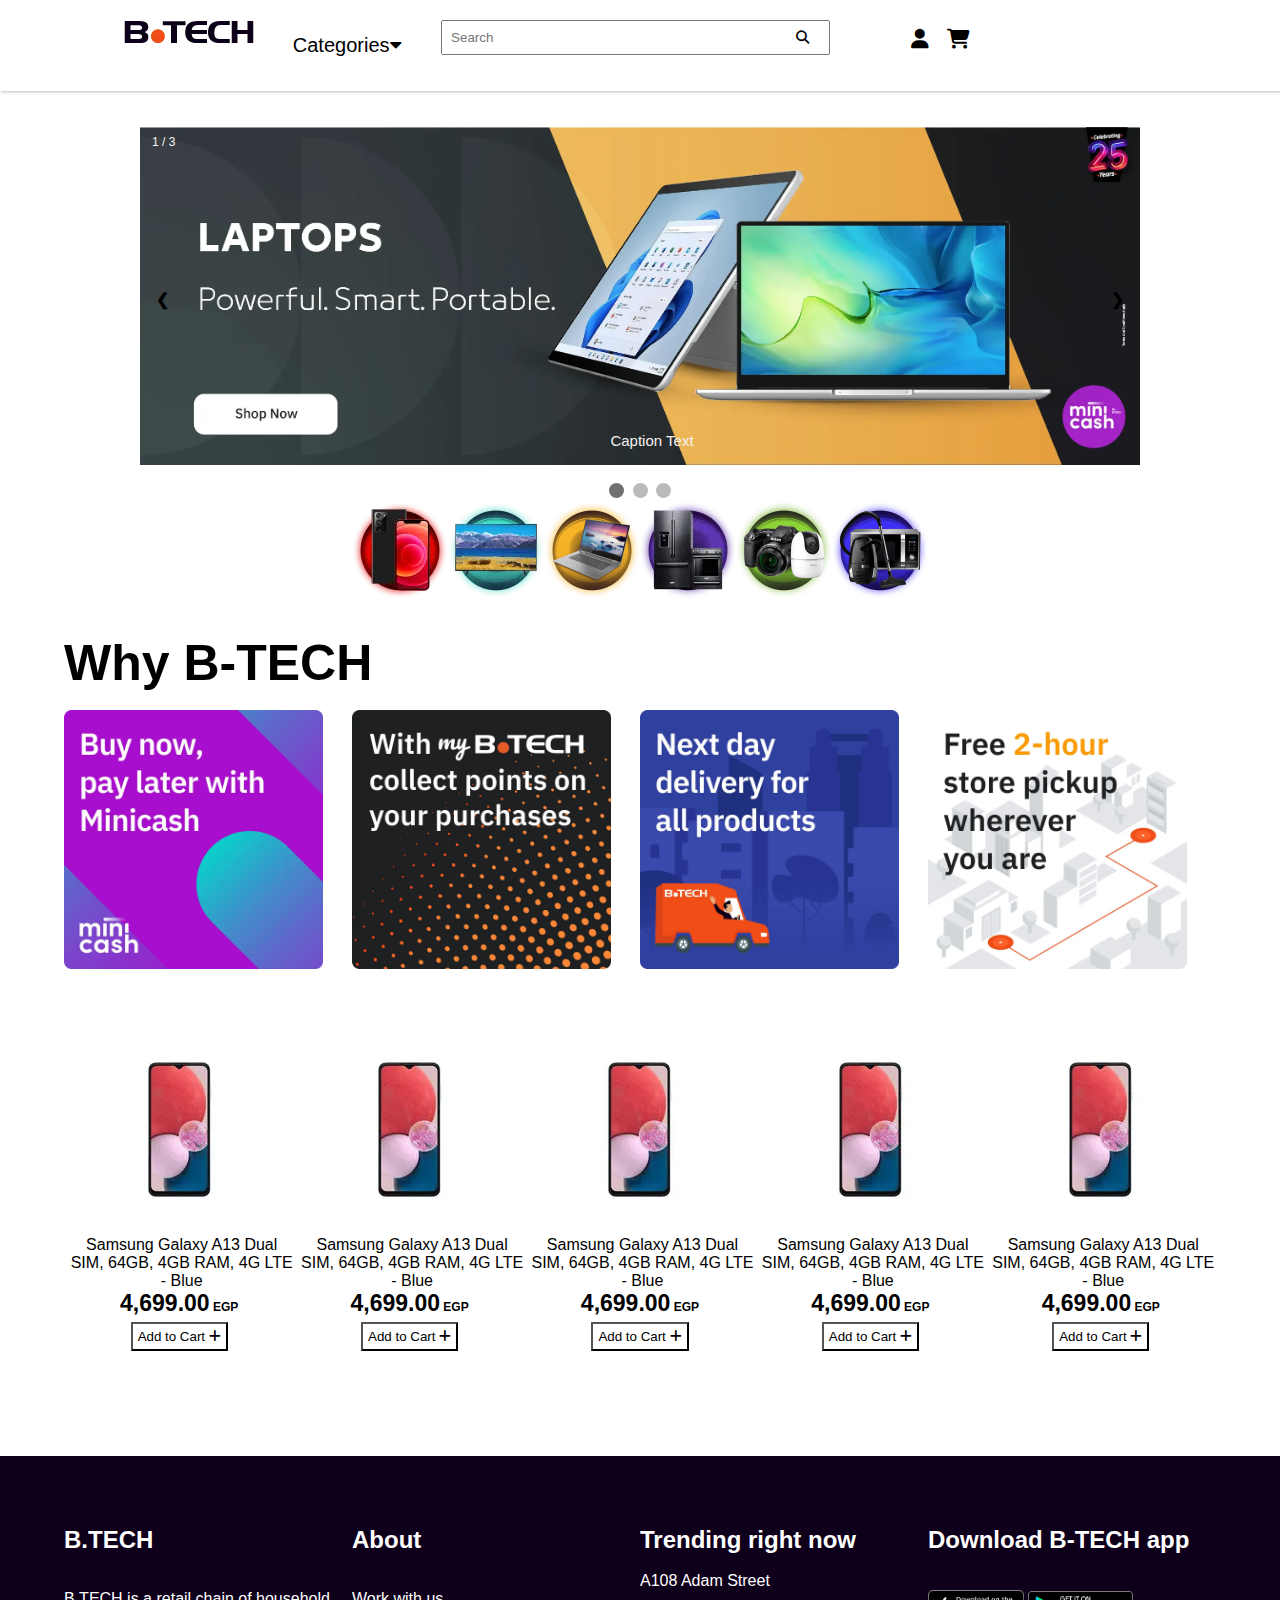
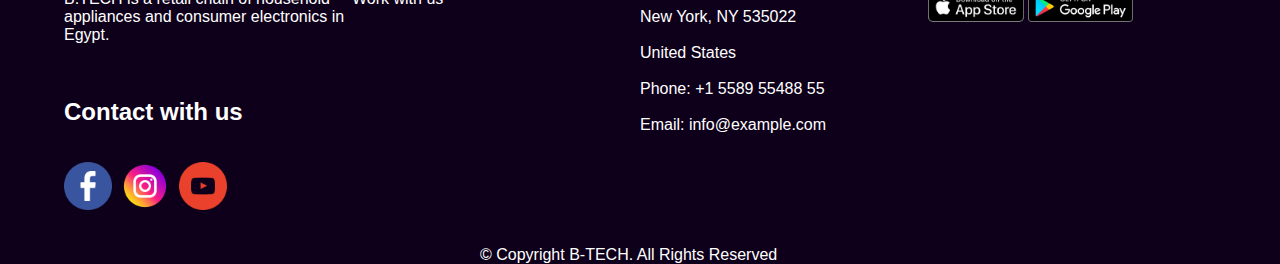
==== project/index.html @ cee65985 "newhome" ====
<!DOCTYPE html>
<html lang="en">

<head>
    <meta charset="UTF-8">
    <meta http-equiv="X-UA-Compatible" content="IE=edge">
    <meta name="viewport" content="width=device-width, initial-scale=1.0">
    <title>Document</title>
    <!-- font awesome -->
    <link href="fontawesome-free-6.2.1-web/css/fontawesome.css" rel="stylesheet">
    <link href="fontawesome-free-6.2.1-web/css/brands.css" rel="stylesheet">
    <link href="fontawesome-free-6.2.1-web/css/solid.css" rel="stylesheet">
    <link rel="stylesheet" href="style.css">
    <link rel="stylesheet" href="https://cdnjs.cloudflare.com/ajax/libs/font-awesome/4.7.0/css/font-awesome.min.css">
<link rel="stylesheet" href="navstyle.css">
</head>

<body>
    <nav>
        <div class="container">
            <div class="navbar">
                <div class="logo-container">
                    <a href="index.html"><img id="logo" src="resources/new3.webp" alt="b tech logo"></a>
                </div>
                <div class="links-container">
                    <div class="dropdown">
                        <button class="dropbtn">Categories<i class="fa fa-caret-down"></i>
                        </button>
                        <div class="dropdown-content">
                            <a href="#">Link 1</a>
                            <a href="#">Link 2</a>
                            <a href="#">Link 3</a>
                        </div>
                    </div>
                    <form class="search" action="#"><input id="search" placeholder="Search" type="text"><button
                            type="submit"><i class="fa-solid fa-magnifying-glass"></i></button></form>

                    <div class="icons">
                        <a href="#"><i class="fa-regular fa-user"></i></a>
                        <a href="cart.html"><i class="fa-solid fa-cart-shopping"></i></a>
                    </div>
                </div>
            </div>
        </div>
    </nav>

    <br>
    <br>
    <!-- slideshow -->
    <div class="slideshow-container">

        <div class="mySlides fade">
            <div class="numbertext">1 / 3</div>
            <a href="#"><img src="resources/laptop.webp" style="width:100%"></a>
            <div class="text">Caption Text</div>
        </div>

        <div class="mySlides fade">
            <div class="numbertext">2 / 3</div>
            <a href="#"><img src="resources/smart watch.webp" style="width:100%"></a>
            <div class="text">Caption Two</div>
        </div>

        <div class="mySlides fade">
            <div class="numbertext">3 / 3</div>
            <a href="#"><img src="resources/airwebp.webp" style="width:100%"></a>
            <div class="text">Caption Three</div>
        </div>

        <a class="prev" onclick="plusSlides(-1)">❮</a>
        <a class="next" onclick="plusSlides(1)">❯</a>

    </div>
    <br>

    <div style="text-align:center">
        <span class="dot" onclick="currentSlide(1)"></span>
        <span class="dot" onclick="currentSlide(2)"></span>
        <span class="dot" onclick="currentSlide(3)"></span>
    </div>

   
  <div class="container">
    <div class="col-12" id="multi-img">
        <div class="col-1">
            <img src="resources/mobiles_tablet.webp" alt="mobile and tablet image" style="width:100%">
        </div>
        <div class="col-1">
            <img src="resources/tv_ent.webp" alt="tv image" style="width: 100%;">
        </div>
        <div class="col-1">
            <img src="resources/lapt_pcs.png" alt="laptop image" style="width: 100%;">
        </div>
        <div class="col-1">
            <img src="resources/lha.webp" alt="image not found"  style="width: 100%;">
        </div>
        <div class="col-1">
            <img src="resources/electronics.png" alt="image not found" style="width: 100%;">
        </div>
        <div class="col-1">
            <img src="resources/sha.png" alt="image not found" style="width: 100%;">
        </div>
    </div>
  </div>
<br>
<br>

  <!-- why betch -->
  <div class="container">
    <label style="font-size: 50px;margin-bottom: 5px;" ><b>Why B-TECH</b></label>
    <br><br>

        <div class="col-12" id="why-id">
        <div class="col-3">
            <a href="https://btech.com/en/minicash-info"><img src="resources/Imglink1webp.webp" alt="image not found" style="width: 90%; "></a>
        </div>
        <div class="col-3">
            <a href="https://btech.com/en/loyalty-info"><img src="resources/imglink2webp.webp" alt="image not found" style="width: 90%;"></a>
        </div>
        <div class="col-3">
            <a href="https://btech.com/en/daily-deals.html"> <img src="resources/imglink3webp.webp" alt="laptop image" style="width: 90%;"></a>
        </div>
        <div class="col-3">
            <a href="https://btech.com/en/daily-deals.html"><img src="resources/imglink.webp" alt="image not found"  style="width: 90%;"></a>
        </div>
        
    </div>
  </div>

<br><br><br>
<div class="container">
<div class="content">
    <div class="card">
        <img src="resources/phone1.webp">
        <p ID="product-name">Samsung Galaxy A13 Dual SIM, 64GB, 4GB RAM, 4G LTE - Blue</p>
        <p id="price">4,699.00<span class="egp"> EGP</span></p>
        <button>Add to Cart <i class="fa-solid fa-plus"></i></button>
    </div>
    <div class="card">
        <img src="resources/phone1.webp">
        <p ID="product-name">Samsung Galaxy A13 Dual SIM, 64GB, 4GB RAM, 4G LTE - Blue</p>
        <p id="price">4,699.00<span class="egp"> EGP</span></p>
        <button>Add to Cart <i class="fa-solid fa-plus"></i></button>
    </div>
    <div class="card">
        <img src="resources/phone1.webp">
        <p ID="product-name">Samsung Galaxy A13 Dual SIM, 64GB, 4GB RAM, 4G LTE - Blue</p>
        <p id="price">4,699.00<span class="egp"> EGP</span></p>
        <button>Add to Cart <i class="fa-solid fa-plus"></i></button>
    </div>
    <div class="card">
        <img src="resources/phone1.webp">
        <p ID="product-name">Samsung Galaxy A13 Dual SIM, 64GB, 4GB RAM, 4G LTE - Blue</p>
        <p id="price">4,699.00<span class="egp"> EGP</span></p>
        <button>Add to Cart <i class="fa-solid fa-plus"></i></button>
    </div>
    <div class="card">
        <img src="resources/phone1.webp">
        <p ID="product-name">Samsung Galaxy A13 Dual SIM, 64GB, 4GB RAM, 4G LTE - Blue</p>
        <p id="price">4,699.00<span class="egp"> EGP</span></p>
        <button>Add to Cart <i class="fa-solid fa-plus"></i></button>
    </div>
</div>
</div>
    <!-- footer -->
    <div class="footer">
        <div class="container">
            <div class="footer-section">
                <div class="footer-card">
                    <h2>B.TECH </h2>
                    <br>
                    <br>
                    <p>B.TECH is a retail chain of household appliances and consumer electronics in Egypt.</p>
                    <br><br><br>
                    <div class="footer-socials">
                        <h2>Contact with us</h2>
                        <br><br>
                        <a href="https://www.facebook.com/btech.eg/" target="_blank"><img
                                src="resources/facebook.png"></a>
                        <a href="https://www.instagram.com/mybtech/" target="_blank"><img
                                src="resources/instagram.png"></a>
                        <a href="https://www.youtube.com/channel/UCb38BG_mMf7BUumTVc10gAw/videos" target="_blank"><img
                                src="resources/youtube.png"></a>

                    </div>
                </div>
                <div class="footer-card">
                    <h2>About</h2>
                    <br>
                    <br>
                    <p>
                        <a style="color: white;" href="#">Work with us</a>
                    </p>
                </div>

                <div class="footer-card">
                    <h2>Trending right now</h2>
                    <br>
                    <!-- catigories -->
                    <span>A108 Adam Street </span>
                    <br><br>
                    <span>New York, NY 535022 </span>
                    <br><br>
                    <span>United States</span>
                    <br><br>
                    <span>Phone: +1 5589 55488 55</span>
                    <br><br>
                    <span>Email: info@example.com</span>
                </div>
                <div class="footer-card">
                    <h2>Download B-TECH app</h2>
                    <br><br>
                    <a href="https://apps.apple.com/us/app/b-tech/id1258773067">
                        <img style="width: 96px;height: 32px;" src="resources/IOS.webp">
                    </a>
                    <a href="https://play.google.com/store/apps/details?id=com.btechapp&pli=1">
                        <img style="width: 105px;height: 31.1px;" src="resources/Google.webp">
                    </a>
                </div>
            </div>
        </div>
        <br><br>
        <div class="copyright">
            <p>© Copyright B-TECH. All Rights Reserved</p>
        </div>
    </div>
    <script src="js.js"></script>
</body>

</html>
---- project/fontawesome-free-6.2.1-web/css/brands.css ----
/*!
 * Font Awesome Free 6.2.1 by @fontawesome - https://fontawesome.com
 * License - https://fontawesome.com/license/free (Icons: CC BY 4.0, Fonts: SIL OFL 1.1, Code: MIT License)
 * Copyright 2022 Fonticons, Inc.
 */
:root, :host {
  --fa-style-family-brands: 'Font Awesome 6 Brands';
  --fa-font-brands: normal 400 1em/1 'Font Awesome 6 Brands'; }

@font-face {
  font-family: 'Font Awesome 6 Brands';
  font-style: normal;
  font-weight: 400;
  font-display: block;
  src: url("../webfonts/fa-brands-400.woff2") format("woff2"), url("../webfonts/fa-brands-400.ttf") format("truetype"); }

.fab,
.fa-brands {
  font-weight: 400; }

.fa-monero:before {
  content: "\f3d0"; }

.fa-hooli:before {
  content: "\f427"; }

.fa-yelp:before {
  content: "\f1e9"; }

.fa-cc-visa:before {
  content: "\f1f0"; }

.fa-lastfm:before {
  content: "\f202"; }

.fa-shopware:before {
  content: "\f5b5"; }

.fa-creative-commons-nc:before {
  content: "\f4e8"; }

.fa-aws:before {
  content: "\f375"; }

.fa-redhat:before {
  content: "\f7bc"; }

.fa-yoast:before {
  content: "\f2b1"; }

.fa-cloudflare:before {
  content: "\e07d"; }

.fa-ups:before {
  content: "\f7e0"; }

.fa-wpexplorer:before {
  content: "\f2de"; }

.fa-dyalog:before {
  content: "\f399"; }

.fa-bity:before {
  content: "\f37a"; }

.fa-stackpath:before {
  content: "\f842"; }

.fa-buysellads:before {
  content: "\f20d"; }

.fa-first-order:before {
  content: "\f2b0"; }

.fa-modx:before {
  content: "\f285"; }

.fa-guilded:before {
  content: "\e07e"; }

.fa-vnv:before {
  content: "\f40b"; }

.fa-square-js:before {
  content: "\f3b9"; }

.fa-js-square:before {
  content: "\f3b9"; }

.fa-microsoft:before {
  content: "\f3ca"; }

.fa-qq:before {
  content: "\f1d6"; }

.fa-orcid:before {
  content: "\f8d2"; }

.fa-java:before {
  content: "\f4e4"; }

.fa-invision:before {
  content: "\f7b0"; }

.fa-creative-commons-pd-alt:before {
  content: "\f4ed"; }

.fa-centercode:before {
  content: "\f380"; }

.fa-glide-g:before {
  content: "\f2a6"; }

.fa-drupal:before {
  content: "\f1a9"; }

.fa-hire-a-helper:before {
  content: "\f3b0"; }

.fa-creative-commons-by:before {
  content: "\f4e7"; }

.fa-unity:before {
  content: "\e049"; }

.fa-whmcs:before {
  content: "\f40d"; }

.fa-rocketchat:before {
  content: "\f3e8"; }

.fa-vk:before {
  content: "\f189"; }

.fa-untappd:before {
  content: "\f405"; }

.fa-mailchimp:before {
  content: "\f59e"; }

.fa-css3-alt:before {
  content: "\f38b"; }

.fa-square-reddit:before {
  content: "\f1a2"; }

.fa-reddit-square:before {
  content: "\f1a2"; }

.fa-vimeo-v:before {
  content: "\f27d"; }

.fa-contao:before {
  content: "\f26d"; }

.fa-square-font-awesome:before {
  content: "\e5ad"; }

.fa-deskpro:before {
  content: "\f38f"; }

.fa-sistrix:before {
  content: "\f3ee"; }

.fa-square-instagram:before {
  content: "\e055"; }

.fa-instagram-square:before {
  content: "\e055"; }

.fa-battle-net:before {
  content: "\f835"; }

.fa-the-red-yeti:before {
  content: "\f69d"; }

.fa-square-hacker-news:before {
  content: "\f3af"; }

.fa-hacker-news-square:before {
  content: "\f3af"; }

.fa-edge:before {
  content: "\f282"; }

.fa-napster:before {
  content: "\f3d2"; }

.fa-square-snapchat:before {
  content: "\f2ad"; }

.fa-snapchat-square:before {
  content: "\f2ad"; }

.fa-google-plus-g:before {
  content: "\f0d5"; }

.fa-artstation:before {
  content: "\f77a"; }

.fa-markdown:before {
  content: "\f60f"; }

.fa-sourcetree:before {
  content: "\f7d3"; }

.fa-google-plus:before {
  content: "\f2b3"; }

.fa-diaspora:before {
  content: "\f791"; }

.fa-foursquare:before {
  content: "\f180"; }

.fa-stack-overflow:before {
  content: "\f16c"; }

.fa-github-alt:before {
  content: "\f113"; }

.fa-phoenix-squadron:before {
  content: "\f511"; }

.fa-pagelines:before {
  content: "\f18c"; }

.fa-algolia:before {
  content: "\f36c"; }

.fa-red-river:before {
  content: "\f3e3"; }

.fa-creative-commons-sa:before {
  content: "\f4ef"; }

.fa-safari:before {
  content: "\f267"; }

.fa-google:before {
  content: "\f1a0"; }

.fa-square-font-awesome-stroke:before {
  content: "\f35c"; }

.fa-font-awesome-alt:before {
  content: "\f35c"; }

.fa-atlassian:before {
  content: "\f77b"; }

.fa-linkedin-in:before {
  content: "\f0e1"; }

.fa-digital-ocean:before {
  content: "\f391"; }

.fa-nimblr:before {
  content: "\f5a8"; }

.fa-chromecast:before {
  content: "\f838"; }

.fa-evernote:before {
  content: "\f839"; }

.fa-hacker-news:before {
  content: "\f1d4"; }

.fa-creative-commons-sampling:before {
  content: "\f4f0"; }

.fa-adversal:before {
  content: "\f36a"; }

.fa-creative-commons:before {
  content: "\f25e"; }

.fa-watchman-monitoring:before {
  content: "\e087"; }

.fa-fonticons:before {
  content: "\f280"; }

.fa-weixin:before {
  content: "\f1d7"; }

.fa-shirtsinbulk:before {
  content: "\f214"; }

.fa-codepen:before {
  content: "\f1cb"; }

.fa-git-alt:before {
  content: "\f841"; }

.fa-lyft:before {
  content: "\f3c3"; }

.fa-rev:before {
  content: "\f5b2"; }

.fa-windows:before {
  content: "\f17a"; }

.fa-wizards-of-the-coast:before {
  content: "\f730"; }

.fa-square-viadeo:before {
  content: "\f2aa"; }

.fa-viadeo-square:before {
  content: "\f2aa"; }

.fa-meetup:before {
  content: "\f2e0"; }

.fa-centos:before {
  content: "\f789"; }

.fa-adn:before {
  content: "\f170"; }

.fa-cloudsmith:before {
  content: "\f384"; }

.fa-pied-piper-alt:before {
  content: "\f1a8"; }

.fa-square-dribbble:before {
  content: "\f397"; }

.fa-dribbble-square:before {
  content: "\f397"; }

.fa-codiepie:before {
  content: "\f284"; }

.fa-node:before {
  content: "\f419"; }

.fa-mix:before {
  content: "\f3cb"; }

.fa-steam:before {
  content: "\f1b6"; }

.fa-cc-apple-pay:before {
  content: "\f416"; }

.fa-scribd:before {
  content: "\f28a"; }

.fa-openid:before {
  content: "\f19b"; }

.fa-instalod:before {
  content: "\e081"; }

.fa-expeditedssl:before {
  content: "\f23e"; }

.fa-sellcast:before {
  content: "\f2da"; }

.fa-square-twitter:before {
  content: "\f081"; }

.fa-twitter-square:before {
  content: "\f081"; }

.fa-r-project:before {
  content: "\f4f7"; }

.fa-delicious:before {
  content: "\f1a5"; }

.fa-freebsd:before {
  content: "\f3a4"; }

.fa-vuejs:before {
  content: "\f41f"; }

.fa-accusoft:before {
  content: "\f369"; }

.fa-ioxhost:before {
  content: "\f208"; }

.fa-fonticons-fi:before {
  content: "\f3a2"; }

.fa-app-store:before {
  content: "\f36f"; }

.fa-cc-mastercard:before {
  content: "\f1f1"; }

.fa-itunes-note:before {
  content: "\f3b5"; }

.fa-golang:before {
  content: "\e40f"; }

.fa-kickstarter:before {
  content: "\f3bb"; }

.fa-grav:before {
  content: "\f2d6"; }

.fa-weibo:before {
  content: "\f18a"; }

.fa-uncharted:before {
  content: "\e084"; }

.fa-firstdraft:before {
  content: "\f3a1"; }

.fa-square-youtube:before {
  content: "\f431"; }

.fa-youtube-square:before {
  content: "\f431"; }

.fa-wikipedia-w:before {
  content: "\f266"; }

.fa-wpressr:before {
  content: "\f3e4"; }

.fa-rendact:before {
  content: "\f3e4"; }

.fa-angellist:before {
  content: "\f209"; }

.fa-galactic-republic:before {
  content: "\f50c"; }

.fa-nfc-directional:before {
  content: "\e530"; }

.fa-skype:before {
  content: "\f17e"; }

.fa-joget:before {
  content: "\f3b7"; }

.fa-fedora:before {
  content: "\f798"; }

.fa-stripe-s:before {
  content: "\f42a"; }

.fa-meta:before {
  content: "\e49b"; }

.fa-laravel:before {
  content: "\f3bd"; }

.fa-hotjar:before {
  content: "\f3b1"; }

.fa-bluetooth-b:before {
  content: "\f294"; }

.fa-sticker-mule:before {
  content: "\f3f7"; }

.fa-creative-commons-zero:before {
  content: "\f4f3"; }

.fa-hips:before {
  content: "\f452"; }

.fa-behance:before {
  content: "\f1b4"; }

.fa-reddit:before {
  content: "\f1a1"; }

.fa-discord:before {
  content: "\f392"; }

.fa-chrome:before {
  content: "\f268"; }

.fa-app-store-ios:before {
  content: "\f370"; }

.fa-cc-discover:before {
  content: "\f1f2"; }

.fa-wpbeginner:before {
  content: "\f297"; }

.fa-confluence:before {
  content: "\f78d"; }

.fa-mdb:before {
  content: "\f8ca"; }

.fa-dochub:before {
  content: "\f394"; }

.fa-accessible-icon:before {
  content: "\f368"; }

.fa-ebay:before {
  content: "\f4f4"; }

.fa-amazon:before {
  content: "\f270"; }

.fa-unsplash:before {
  content: "\e07c"; }

.fa-yarn:before {
  content: "\f7e3"; }

.fa-square-steam:before {
  content: "\f1b7"; }

.fa-steam-square:before {
  content: "\f1b7"; }

.fa-500px:before {
  content: "\f26e"; }

.fa-square-vimeo:before {
  content: "\f194"; }

.fa-vimeo-square:before {
  content: "\f194"; }

.fa-asymmetrik:before {
  content: "\f372"; }

.fa-font-awesome:before {
  content: "\f2b4"; }

.fa-font-awesome-flag:before {
  content: "\f2b4"; }

.fa-font-awesome-logo-full:before {
  content: "\f2b4"; }

.fa-gratipay:before {
  content: "\f184"; }

.fa-apple:before {
  content: "\f179"; }

.fa-hive:before {
  content: "\e07f"; }

.fa-gitkraken:before {
  content: "\f3a6"; }

.fa-keybase:before {
  content: "\f4f5"; }

.fa-apple-pay:before {
  content: "\f415"; }

.fa-padlet:before {
  content: "\e4a0"; }

.fa-amazon-pay:before {
  content: "\f42c"; }

.fa-square-github:before {
  content: "\f092"; }

.fa-github-square:before {
  content: "\f092"; }

.fa-stumbleupon:before {
  content: "\f1a4"; }

.fa-fedex:before {
  content: "\f797"; }

.fa-phoenix-framework:before {
  content: "\f3dc"; }

.fa-shopify:before {
  content: "\e057"; }

.fa-neos:before {
  content: "\f612"; }

.fa-hackerrank:before {
  content: "\f5f7"; }

.fa-researchgate:before {
  content: "\f4f8"; }

.fa-swift:before {
  content: "\f8e1"; }

.fa-angular:before {
  content: "\f420"; }

.fa-speakap:before {
  content: "\f3f3"; }

.fa-angrycreative:before {
  content: "\f36e"; }

.fa-y-combinator:before {
  content: "\f23b"; }

.fa-empire:before {
  content: "\f1d1"; }

.fa-envira:before {
  content: "\f299"; }

.fa-square-gitlab:before {
  content: "\e5ae"; }

.fa-gitlab-square:before {
  content: "\e5ae"; }

.fa-studiovinari:before {
  content: "\f3f8"; }

.fa-pied-piper:before {
  content: "\f2ae"; }

.fa-wordpress:before {
  content: "\f19a"; }

.fa-product-hunt:before {
  content: "\f288"; }

.fa-firefox:before {
  content: "\f269"; }

.fa-linode:before {
  content: "\f2b8"; }

.fa-goodreads:before {
  content: "\f3a8"; }

.fa-square-odnoklassniki:before {
  content: "\f264"; }

.fa-odnoklassniki-square:before {
  content: "\f264"; }

.fa-jsfiddle:before {
  content: "\f1cc"; }

.fa-sith:before {
  content: "\f512"; }

.fa-themeisle:before {
  content: "\f2b2"; }

.fa-page4:before {
  content: "\f3d7"; }

.fa-hashnode:before {
  content: "\e499"; }

.fa-react:before {
  content: "\f41b"; }

.fa-cc-paypal:before {
  content: "\f1f4"; }

.fa-squarespace:before {
  content: "\f5be"; }

.fa-cc-stripe:before {
  content: "\f1f5"; }

.fa-creative-commons-share:before {
  content: "\f4f2"; }

.fa-bitcoin:before {
  content: "\f379"; }

.fa-keycdn:before {
  content: "\f3ba"; }

.fa-opera:before {
  content: "\f26a"; }

.fa-itch-io:before {
  content: "\f83a"; }

.fa-umbraco:before {
  content: "\f8e8"; }

.fa-galactic-senate:before {
  content: "\f50d"; }

.fa-ubuntu:before {
  content: "\f7df"; }

.fa-draft2digital:before {
  content: "\f396"; }

.fa-stripe:before {
  content: "\f429"; }

.fa-houzz:before {
  content: "\f27c"; }

.fa-gg:before {
  content: "\f260"; }

.fa-dhl:before {
  content: "\f790"; }

.fa-square-pinterest:before {
  content: "\f0d3"; }

.fa-pinterest-square:before {
  content: "\f0d3"; }

.fa-xing:before {
  content: "\f168"; }

.fa-blackberry:before {
  content: "\f37b"; }

.fa-creative-commons-pd:before {
  content: "\f4ec"; }

.fa-playstation:before {
  content: "\f3df"; }

.fa-quinscape:before {
  content: "\f459"; }

.fa-less:before {
  content: "\f41d"; }

.fa-blogger-b:before {
  content: "\f37d"; }

.fa-opencart:before {
  content: "\f23d"; }

.fa-vine:before {
  content: "\f1ca"; }

.fa-paypal:before {
  content: "\f1ed"; }

.fa-gitlab:before {
  content: "\f296"; }

.fa-typo3:before {
  content: "\f42b"; }

.fa-reddit-alien:before {
  content: "\f281"; }

.fa-yahoo:before {
  content: "\f19e"; }

.fa-dailymotion:before {
  content: "\e052"; }

.fa-affiliatetheme:before {
  content: "\f36b"; }

.fa-pied-piper-pp:before {
  content: "\f1a7"; }

.fa-bootstrap:before {
  content: "\f836"; }

.fa-odnoklassniki:before {
  content: "\f263"; }

.fa-nfc-symbol:before {
  content: "\e531"; }

.fa-ethereum:before {
  content: "\f42e"; }

.fa-speaker-deck:before {
  content: "\f83c"; }

.fa-creative-commons-nc-eu:before {
  content: "\f4e9"; }

.fa-patreon:before {
  content: "\f3d9"; }

.fa-avianex:before {
  content: "\f374"; }

.fa-ello:before {
  content: "\f5f1"; }

.fa-gofore:before {
  content: "\f3a7"; }

.fa-bimobject:before {
  content: "\f378"; }

.fa-facebook-f:before {
  content: "\f39e"; }

.fa-square-google-plus:before {
  content: "\f0d4"; }

.fa-google-plus-square:before {
  content: "\f0d4"; }

.fa-mandalorian:before {
  content: "\f50f"; }

.fa-first-order-alt:before {
  content: "\f50a"; }

.fa-osi:before {
  content: "\f41a"; }

.fa-google-wallet:before {
  content: "\f1ee"; }

.fa-d-and-d-beyond:before {
  content: "\f6ca"; }

.fa-periscope:before {
  content: "\f3da"; }

.fa-fulcrum:before {
  content: "\f50b"; }

.fa-cloudscale:before {
  content: "\f383"; }

.fa-forumbee:before {
  content: "\f211"; }

.fa-mizuni:before {
  content: "\f3cc"; }

.fa-schlix:before {
  content: "\f3ea"; }

.fa-square-xing:before {
  content: "\f169"; }

.fa-xing-square:before {
  content: "\f169"; }

.fa-bandcamp:before {
  content: "\f2d5"; }

.fa-wpforms:before {
  content: "\f298"; }

.fa-cloudversify:before {
  content: "\f385"; }

.fa-usps:before {
  content: "\f7e1"; }

.fa-megaport:before {
  content: "\f5a3"; }

.fa-magento:before {
  content: "\f3c4"; }

.fa-spotify:before {
  content: "\f1bc"; }

.fa-optin-monster:before {
  content: "\f23c"; }

.fa-fly:before {
  content: "\f417"; }

.fa-aviato:before {
  content: "\f421"; }

.fa-itunes:before {
  content: "\f3b4"; }

.fa-cuttlefish:before {
  content: "\f38c"; }

.fa-blogger:before {
  content: "\f37c"; }

.fa-flickr:before {
  content: "\f16e"; }

.fa-viber:before {
  content: "\f409"; }

.fa-soundcloud:before {
  content: "\f1be"; }

.fa-digg:before {
  content: "\f1a6"; }

.fa-tencent-weibo:before {
  content: "\f1d5"; }

.fa-symfony:before {
  content: "\f83d"; }

.fa-maxcdn:before {
  content: "\f136"; }

.fa-etsy:before {
  content: "\f2d7"; }

.fa-facebook-messenger:before {
  content: "\f39f"; }

.fa-audible:before {
  content: "\f373"; }

.fa-think-peaks:before {
  content: "\f731"; }

.fa-bilibili:before {
  content: "\e3d9"; }

.fa-erlang:before {
  content: "\f39d"; }

.fa-cotton-bureau:before {
  content: "\f89e"; }

.fa-dashcube:before {
  content: "\f210"; }

.fa-42-group:before {
  content: "\e080"; }

.fa-innosoft:before {
  content: "\e080"; }

.fa-stack-exchange:before {
  content: "\f18d"; }

.fa-elementor:before {
  content: "\f430"; }

.fa-square-pied-piper:before {
  content: "\e01e"; }

.fa-pied-piper-square:before {
  content: "\e01e"; }

.fa-creative-commons-nd:before {
  content: "\f4eb"; }

.fa-palfed:before {
  content: "\f3d8"; }

.fa-superpowers:before {
  content: "\f2dd"; }

.fa-resolving:before {
  content: "\f3e7"; }

.fa-xbox:before {
  content: "\f412"; }

.fa-searchengin:before {
  content: "\f3eb"; }

.fa-tiktok:before {
  content: "\e07b"; }

.fa-square-facebook:before {
  content: "\f082"; }

.fa-facebook-square:before {
  content: "\f082"; }

.fa-renren:before {
  content: "\f18b"; }

.fa-linux:before {
  content: "\f17c"; }

.fa-glide:before {
  content: "\f2a5"; }

.fa-linkedin:before {
  content: "\f08c"; }

.fa-hubspot:before {
  content: "\f3b2"; }

.fa-deploydog:before {
  content: "\f38e"; }

.fa-twitch:before {
  content: "\f1e8"; }

.fa-ravelry:before {
  content: "\f2d9"; }

.fa-mixer:before {
  content: "\e056"; }

.fa-square-lastfm:before {
  content: "\f203"; }

.fa-lastfm-square:before {
  content: "\f203"; }

.fa-vimeo:before {
  content: "\f40a"; }

.fa-mendeley:before {
  content: "\f7b3"; }

.fa-uniregistry:before {
  content: "\f404"; }

.fa-figma:before {
  content: "\f799"; }

.fa-creative-commons-remix:before {
  content: "\f4ee"; }

.fa-cc-amazon-pay:before {
  content: "\f42d"; }

.fa-dropbox:before {
  content: "\f16b"; }

.fa-instagram:before {
  content: "\f16d"; }

.fa-cmplid:before {
  content: "\e360"; }

.fa-facebook:before {
  content: "\f09a"; }

.fa-gripfire:before {
  content: "\f3ac"; }

.fa-jedi-order:before {
  content: "\f50e"; }

.fa-uikit:before {
  content: "\f403"; }

.fa-fort-awesome-alt:before {
  content: "\f3a3"; }

.fa-phabricator:before {
  content: "\f3db"; }

.fa-ussunnah:before {
  content: "\f407"; }

.fa-earlybirds:before {
  content: "\f39a"; }

.fa-trade-federation:before {
  content: "\f513"; }

.fa-autoprefixer:before {
  content: "\f41c"; }

.fa-whatsapp:before {
  content: "\f232"; }

.fa-slideshare:before {
  content: "\f1e7"; }

.fa-google-play:before {
  content: "\f3ab"; }

.fa-viadeo:before {
  content: "\f2a9"; }

.fa-line:before {
  content: "\f3c0"; }

.fa-google-drive:before {
  content: "\f3aa"; }

.fa-servicestack:before {
  content: "\f3ec"; }

.fa-simplybuilt:before {
  content: "\f215"; }

.fa-bitbucket:before {
  content: "\f171"; }

.fa-imdb:before {
  content: "\f2d8"; }

.fa-deezer:before {
  content: "\e077"; }

.fa-raspberry-pi:before {
  content: "\f7bb"; }

.fa-jira:before {
  content: "\f7b1"; }

.fa-docker:before {
  content: "\f395"; }

.fa-screenpal:before {
  content: "\e570"; }

.fa-bluetooth:before {
  content: "\f293"; }

.fa-gitter:before {
  content: "\f426"; }

.fa-d-and-d:before {
  content: "\f38d"; }

.fa-microblog:before {
  content: "\e01a"; }

.fa-cc-diners-club:before {
  content: "\f24c"; }

.fa-gg-circle:before {
  content: "\f261"; }

.fa-pied-piper-hat:before {
  content: "\f4e5"; }

.fa-kickstarter-k:before {
  content: "\f3bc"; }

.fa-yandex:before {
  content: "\f413"; }

.fa-readme:before {
  content: "\f4d5"; }

.fa-html5:before {
  content: "\f13b"; }

.fa-sellsy:before {
  content: "\f213"; }

.fa-sass:before {
  content: "\f41e"; }

.fa-wirsindhandwerk:before {
  content: "\e2d0"; }

.fa-wsh:before {
  content: "\e2d0"; }

.fa-buromobelexperte:before {
  content: "\f37f"; }

.fa-salesforce:before {
  content: "\f83b"; }

.fa-octopus-deploy:before {
  content: "\e082"; }

.fa-medapps:before {
  content: "\f3c6"; }

.fa-ns8:before {
  content: "\f3d5"; }

.fa-pinterest-p:before {
  content: "\f231"; }

.fa-apper:before {
  content: "\f371"; }

.fa-fort-awesome:before {
  content: "\f286"; }

.fa-waze:before {
  content: "\f83f"; }

.fa-cc-jcb:before {
  content: "\f24b"; }

.fa-snapchat:before {
  content: "\f2ab"; }

.fa-snapchat-ghost:before {
  content: "\f2ab"; }

.fa-fantasy-flight-games:before {
  content: "\f6dc"; }

.fa-rust:before {
  content: "\e07a"; }

.fa-wix:before {
  content: "\f5cf"; }

.fa-square-behance:before {
  content: "\f1b5"; }

.fa-behance-square:before {
  content: "\f1b5"; }

.fa-supple:before {
  content: "\f3f9"; }

.fa-rebel:before {
  content: "\f1d0"; }

.fa-css3:before {
  content: "\f13c"; }

.fa-staylinked:before {
  content: "\f3f5"; }

.fa-kaggle:before {
  content: "\f5fa"; }

.fa-space-awesome:before {
  content: "\e5ac"; }

.fa-deviantart:before {
  content: "\f1bd"; }

.fa-cpanel:before {
  content: "\f388"; }

.fa-goodreads-g:before {
  content: "\f3a9"; }

.fa-square-git:before {
  content: "\f1d2"; }

.fa-git-square:before {
  content: "\f1d2"; }

.fa-square-tumblr:before {
  content: "\f174"; }

.fa-tumblr-square:before {
  content: "\f174"; }

.fa-trello:before {
  content: "\f181"; }

.fa-creative-commons-nc-jp:before {
  content: "\f4ea"; }

.fa-get-pocket:before {
  content: "\f265"; }

.fa-perbyte:before {
  content: "\e083"; }

.fa-grunt:before {
  content: "\f3ad"; }

.fa-weebly:before {
  content: "\f5cc"; }

.fa-connectdevelop:before {
  content: "\f20e"; }

.fa-leanpub:before {
  content: "\f212"; }

.fa-black-tie:before {
  content: "\f27e"; }

.fa-themeco:before {
  content: "\f5c6"; }

.fa-python:before {
  content: "\f3e2"; }

.fa-android:before {
  content: "\f17b"; }

.fa-bots:before {
  content: "\e340"; }

.fa-free-code-camp:before {
  content: "\f2c5"; }

.fa-hornbill:before {
  content: "\f592"; }

.fa-js:before {
  content: "\f3b8"; }

.fa-ideal:before {
  content: "\e013"; }

.fa-git:before {
  content: "\f1d3"; }

.fa-dev:before {
  content: "\f6cc"; }

.fa-sketch:before {
  content: "\f7c6"; }

.fa-yandex-international:before {
  content: "\f414"; }

.fa-cc-amex:before {
  content: "\f1f3"; }

.fa-uber:before {
  content: "\f402"; }

.fa-github:before {
  content: "\f09b"; }

.fa-php:before {
  content: "\f457"; }

.fa-alipay:before {
  content: "\f642"; }

.fa-youtube:before {
  content: "\f167"; }

.fa-skyatlas:before {
  content: "\f216"; }

.fa-firefox-browser:before {
  content: "\e007"; }

.fa-replyd:before {
  content: "\f3e6"; }

.fa-suse:before {
  content: "\f7d6"; }

.fa-jenkins:before {
  content: "\f3b6"; }

.fa-twitter:before {
  content: "\f099"; }

.fa-rockrms:before {
  content: "\f3e9"; }

.fa-pinterest:before {
  content: "\f0d2"; }

.fa-buffer:before {
  content: "\f837"; }

.fa-npm:before {
  content: "\f3d4"; }

.fa-yammer:before {
  content: "\f840"; }

.fa-btc:before {
  content: "\f15a"; }

.fa-dribbble:before {
  content: "\f17d"; }

.fa-stumbleupon-circle:before {
  content: "\f1a3"; }

.fa-internet-explorer:before {
  content: "\f26b"; }

.fa-telegram:before {
  content: "\f2c6"; }

.fa-telegram-plane:before {
  content: "\f2c6"; }

.fa-old-republic:before {
  content: "\f510"; }

.fa-square-whatsapp:before {
  content: "\f40c"; }

.fa-whatsapp-square:before {
  content: "\f40c"; }

.fa-node-js:before {
  content: "\f3d3"; }

.fa-edge-legacy:before {
  content: "\e078"; }

.fa-slack:before {
  content: "\f198"; }

.fa-slack-hash:before {
  content: "\f198"; }

.fa-medrt:before {
  content: "\f3c8"; }

.fa-usb:before {
  content: "\f287"; }

.fa-tumblr:before {
  content: "\f173"; }

.fa-vaadin:before {
  content: "\f408"; }

.fa-quora:before {
  content: "\f2c4"; }

.fa-reacteurope:before {
  content: "\f75d"; }

.fa-medium:before {
  content: "\f23a"; }

.fa-medium-m:before {
  content: "\f23a"; }

.fa-amilia:before {
  content: "\f36d"; }

.fa-mixcloud:before {
  content: "\f289"; }

.fa-flipboard:before {
  content: "\f44d"; }

.fa-viacoin:before {
  content: "\f237"; }

.fa-critical-role:before {
  content: "\f6c9"; }

.fa-sitrox:before {
  content: "\e44a"; }

.fa-discourse:before {
  content: "\f393"; }

.fa-joomla:before {
  content: "\f1aa"; }

.fa-mastodon:before {
  content: "\f4f6"; }

.fa-airbnb:before {
  content: "\f834"; }

.fa-wolf-pack-battalion:before {
  content: "\f514"; }

.fa-buy-n-large:before {
  content: "\f8a6"; }

.fa-gulp:before {
  content: "\f3ae"; }

.fa-creative-commons-sampling-plus:before {
  content: "\f4f1"; }

.fa-strava:before {
  content: "\f428"; }

.fa-ember:before {
  content: "\f423"; }

.fa-canadian-maple-leaf:before {
  content: "\f785"; }

.fa-teamspeak:before {
  content: "\f4f9"; }

.fa-pushed:before {
  content: "\f3e1"; }

.fa-wordpress-simple:before {
  content: "\f411"; }

.fa-nutritionix:before {
  content: "\f3d6"; }

.fa-wodu:before {
  content: "\e088"; }

.fa-google-pay:before {
  content: "\e079"; }

.fa-intercom:before {
  content: "\f7af"; }

.fa-zhihu:before {
  content: "\f63f"; }

.fa-korvue:before {
  content: "\f42f"; }

.fa-pix:before {
  content: "\e43a"; }

.fa-steam-symbol:before {
  content: "\f3f6"; }
---- project/fontawesome-free-6.2.1-web/css/solid.css ----
/*!
 * Font Awesome Free 6.2.1 by @fontawesome - https://fontawesome.com
 * License - https://fontawesome.com/license/free (Icons: CC BY 4.0, Fonts: SIL OFL 1.1, Code: MIT License)
 * Copyright 2022 Fonticons, Inc.
 */
:root, :host {
  --fa-style-family-classic: 'Font Awesome 6 Free';
  --fa-font-solid: normal 900 1em/1 'Font Awesome 6 Free'; }

@font-face {
  font-family: 'Font Awesome 6 Free';
  font-style: normal;
  font-weight: 900;
  font-display: block;
  src: url("../webfonts/fa-solid-900.woff2") format("woff2"), url("../webfonts/fa-solid-900.ttf") format("truetype"); }

.fas,
.fa-solid {
  font-weight: 900; }
---- project/style.css ----
*{
    margin: 0;
    padding: 0;
    font-family: sans-serif,'Helvetica Neue',Helvetica,Arial,sans-serif;
}
  
  ul{
    list-style-type: none;
    margin: 0px;
    padding:10px;
    width: 2000px;
    overflow: hidden;
    display: flex;
    justify-content: space-between;
  }
  li{
    display: inline;
    color: azure;
    text-decoration: none;
    padding: 14px 16px;
  }
  a:link{
    color: rgb(0, 0, 0);
  }
  a:visited{
    color: green;
  }
  a:hover{
    color:red;
  }
  a:active{
    color: rgb(51, 0, 255);
  }
.navbar{
    display:flex;
}



  .dropdown {
    float: left;
    overflow: hidden;
  }
  
  .dropdown .dropbtn {  
    border: none;
    outline: none;
    color: black;
    padding: 14px 16px;
    background-color: inherit;
    font-family: inherit;
    font-size: 20px;
  }
  .dropdown-content {
    display: none;
    position: absolute;
    background-color: #f9f9f9;
    min-width: 160px;
    box-shadow: 0px 8px 16px 0px rgba(0,0,0,0.2);
    z-index: 1;
  }
  
  .dropdown-content a {
    float: none;
    color: black;
    padding: 12px 16px;
    text-decoration: none;
    display: block;
    text-align: left;
  }
  
  
  .dropdown:hover .dropdown-content {
    display: block;
  }
.divstyle{
    background-color: white;
}
  
  .betch-img{
    width:50%;
  }
  a{
    text-decoration: none;
    /* font-size: large; */
  }
  .container{
    margin: auto;
    width:80%;
  }
  .links{
    width: 40%;
  }

  /* slideshow */
  .mySlides {display: none}
img {vertical-align: middle;}

/* Slideshow container */
.slideshow-container {
  max-width: 1000px;
  position: relative;
  margin: auto;
}

/* Next & previous buttons */
.prev, .next {
  cursor: pointer;
  position: absolute;
  top: 50%;
  width: auto;
  padding: 16px;
  margin-top: -22px;
  color:black;
  font-weight: bold;
  /* font-size: 18px; */
  transition: 0.6s ease;
  border-radius: 0 3px 3px 0;
  user-select: none;
}

/* Position the "next button" to the right */
.next {
  right: 0;
  border-radius: 3px 0 0 3px;
}

/* On hover, add a black background color with a little bit see-through */
.prev:hover, .next:hover {
  background-color: rgba(0,0,0,0.8);
}

/* Caption text */
.text {
  color: #f2f2f2;
  font-size: 15px;
  padding: 8px 12px;
  position: absolute;
  bottom: 8px;
  width: 100%;
  text-align: center;
}

/* Number text (1/3 etc) */
.numbertext {
  color: #f2f2f2;
  font-size: 12px;
  padding: 8px 12px;
  position: absolute;
  top: 0;
}

/* The dots/bullets/indicators */
.dot {
  cursor: pointer;
  height: 15px;
  width: 15px;
  margin: 0 2px;
  background-color: #bbb;
  border-radius: 50%;
  display: inline-block;
  transition: background-color 0.6s ease;
}

.active, .dot:hover {
  background-color: #717171;
}

/* Fading animation */
.fade {
  animation-name: fade;
  animation-duration: 1.5s;
}

@keyframes fade {
  from {opacity: .4} 
  to {opacity: 1}
}

/* On smaller screens, decrease text size */
@media only screen and (max-width: 300px) {
  .prev, .next,.text {font-size: 11px}
}
/*footer*/

.footer{
    background-color: #0e001a;
}
.footer-section{
    display: flex;
    justify-content: space-between;
    padding-top: 70px;
    margin-top: 100px;
}
.footer-card{
    color:white;
    width:30%;
}

li.footer-links{
    list-style: none;
    margin:12px;

}
li.footer-links a{
    text-decoration: none;
    font-weight: 200;
    font-size: 17px;
    left: 20px;
    color: white;
}
.copyright{
    color: white;
    margin: auto;
    width:25%;
    position: relative;
    top: 30%;
}
.footer-socials img{
  width: 16.66%;
    margin-right: 5px;
}

/* .container{
  display: flex;
  flex-wrap: wrap;
  flex-direction: row;
  justify-content: space-between;

} */
#multi-img{
  display: flex;
  flex-wrap: wrap;
  flex-direction: row;
  justify-content:center;
}
#why-id{
  display: flex;
  flex-wrap: wrap;
  flex-direction: row;
}

.col-1 {width: 8.33%;}
.col-2 {width: 16.66%;}
.col-3 {width: 25%;}
.col-4 {width: 33.33%;}
.col-5 {width: 41.66%;}
.col-6 {width: 50%;}
.col-7 {width: 58.33%;}
.col-8 {width: 66.66%;}
.col-9 {width: 75%;}
.col-10 {width: 83.33%;}
.col-11 {width: 91.66%;}
.col-12 {width: 100%;}
---- project/navstyle.css ----
* {
  margin: 0;
  padding: 0;
  font-family: 'IBM Plex Sans', sans-serif;
}

.container {
  width: 90%;
  margin: auto;
}

nav {
  /* border-bottom:1px solid rgba(0, 0, 0, 0.678) ; */
  box-shadow: 1px 1px 3px rgb(187, 187, 187);
}

.navbar {
  display: flex;
  justify-content: center;
}

#logo {
  margin: 20px 0px;
}

.logo-container {
  width: 10%;
}

.links-container {
  width: 80%;
  margin: 20px 0px;
  display: flex;
}

.dropdown {
  border: none;
  outline: none;
  color: black;
  background-color: inherit;
  font-family: inherit;
  font-size: 17px;
  font-weight: 500;
  width: 20%;
  margin-left: 20px;
}

.dropbtn {
  border: none;
  outline: none;
  color: black;
  background-color: inherit;
  font-family: inherit;
  font-size: 17px;
  font-weight: 500;
  margin-left: 20px;
}

.dropdown-content {
  display: none;
  position: absolute;
  background-color: #f9f9f9;
  min-width: 160px;
  box-shadow: 0px 8px 16px 0px rgba(0, 0, 0, 0.2);
  z-index: 1;
}

.dropdown-content a {
  float: none;
  color: black;
  padding: 12px 16px;
  text-decoration: none;
  display: block;
  text-align: left;
}

.dropdown:hover .dropdown-content {
  display: block;
}

.search {
  width: 50%;
}

.search input {
  padding: 8px;
  width: 80%;
}

.search button {
  padding: 8px;
  width: 10%;
  background-color: transparent;
  border: none;
  cursor: pointer;
  position: relative;
  right: 50px;
}

.icons {
  font-size: 20px;
  width: 20%;
  display: flex;
}

.icons i {
  margin: 9px;
  color: black;
}

.content {
  display: flex;
}

.card {
  width: 20%;
  text-align: center;
}

#product-name {
  text-align: center;
  padding-left: 5px;
}

#price {
  font-weight: 600;
  font-size: 23px;
}

.egp {
  font-size: 12px;
}

.card button {
  padding: 5px;
  background-color: white;
  margin: 5px;
}

.card button:hover {
  background-color: #ef4d1b;
  color: white;
}

/* cart */
.cart {
  width: 60%;
  box-shadow: 1px 1px 3px rgb(187, 187, 187);
  border-radius: 10px;
  margin-top: 30px;
}

.cart hr {
  color: rgb(198, 198, 198);
}

.cart-title {
  padding: 25px;
  font-size: 17px;
  font-weight: 500;
}

.cart-item {
  display: flex;
  height: 100px;
  padding: 40px;
}

.cart-item img {
  width: 15%;
}

.cart-item-details {
  width: 70%;
  margin: auto 10px;
}

.item-quantity {
   display: flex;
  flex-direction: column;
  margin: auto 10px;
}
.cart-control{
 margin: auto;
  width: 20%;
}
#quantity {
  width: 50%;
  padding: 15px;
  font-size: 15px;
}
.item-quantity a{
  text-decoration: none;
  padding: 3px;
  margin-top: 10px;
}
.cart-container{
  display:flex;
  justify-content: space-between;
}
.checkout-container{
  display: flex;
  flex-direction: column;
  width:30%;
}
.checkout{
  box-shadow: 1px 1px 3px rgb(187, 187, 187);
  border-radius: 10px;
  margin-top: 30px;
  text-align: center;
}
.checkout-btn{
  margin: 30px;
  padding: 10px;
  color: white;
  background-color: black;
  width:70%;
  border-radius: 10px;
  font-size: 20px;
}
.checkout-details{
  box-shadow: 1px 1px 3px rgb(187, 187, 187);
  border-radius: 10px;
  margin-top: 30px;
}
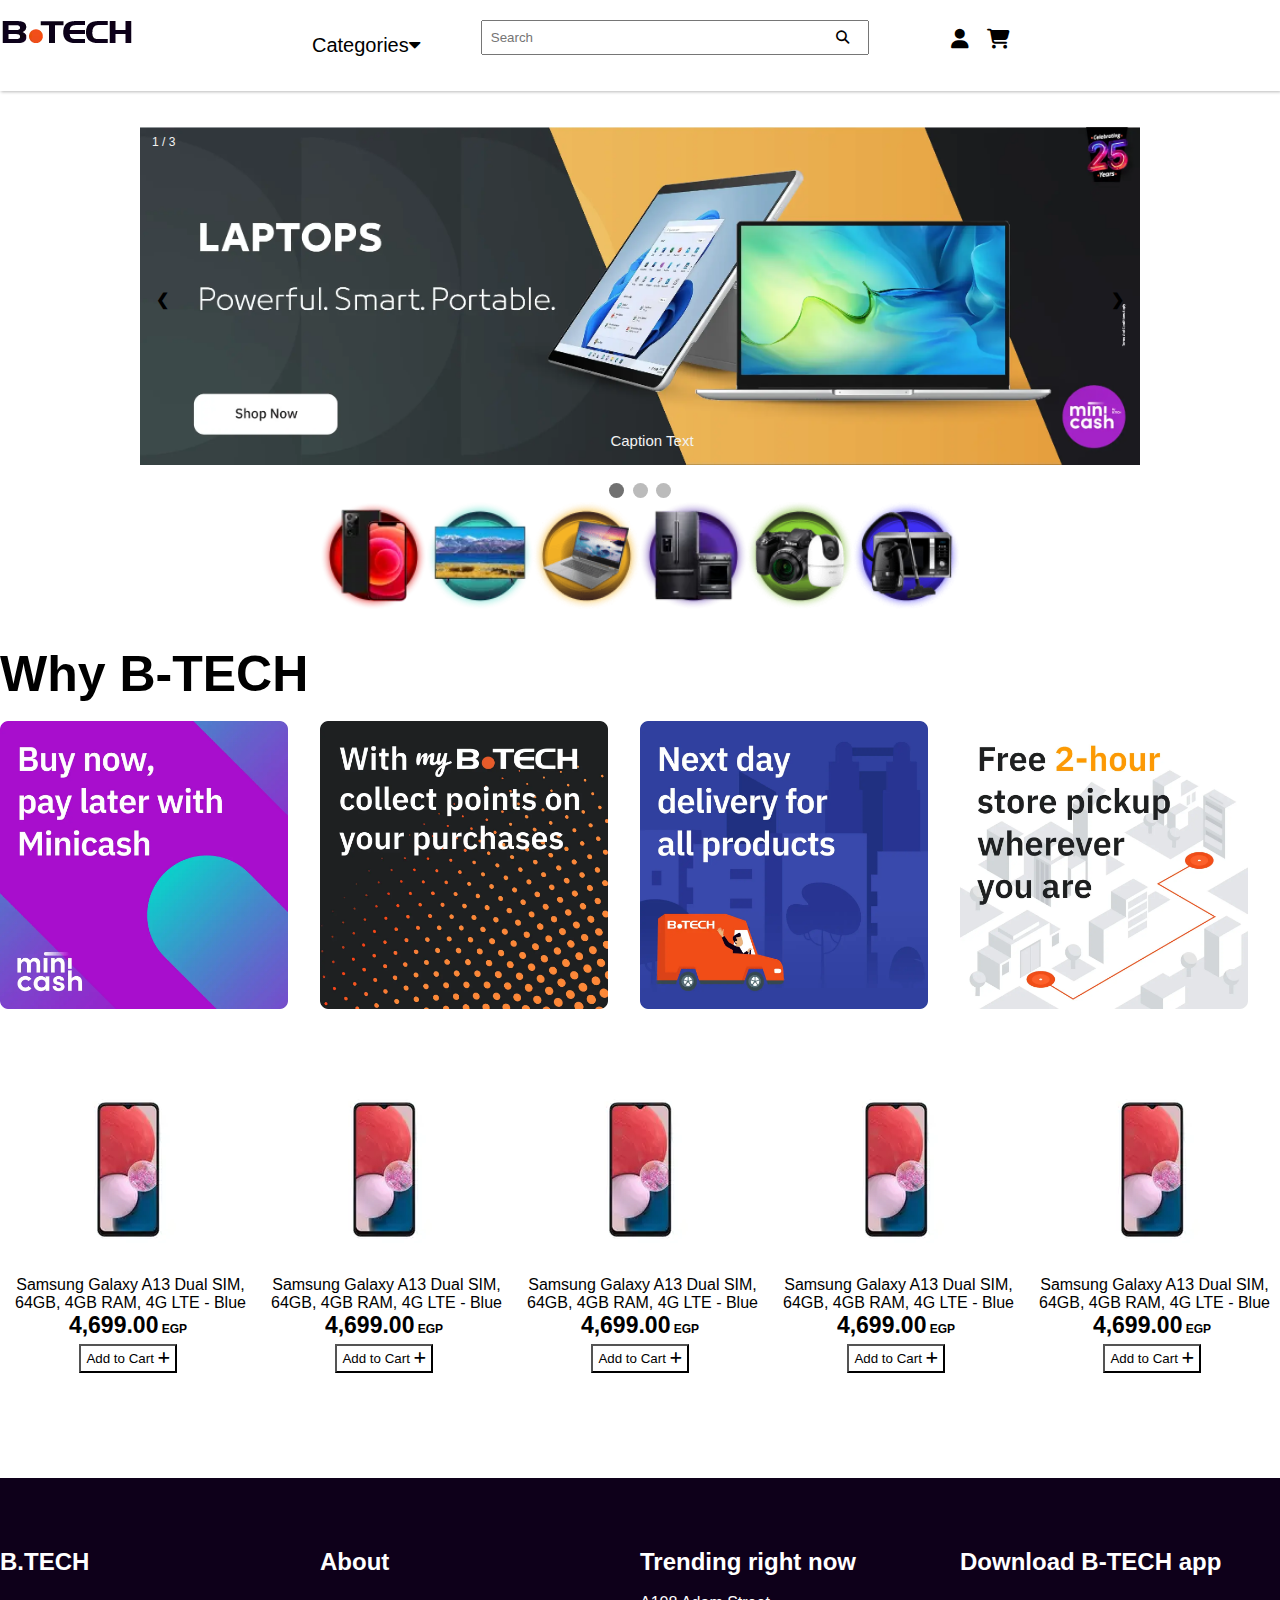
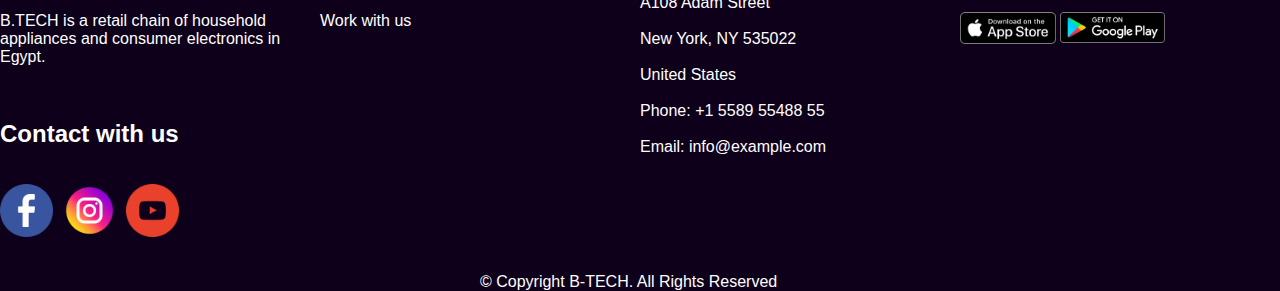
==== commit a187f294: "add navbar and footer" ====
--- a/project/index.html
+++ b/project/index.html
@@ -10,9 +10,9 @@
     <link href="fontawesome-free-6.2.1-web/css/fontawesome.css" rel="stylesheet">
     <link href="fontawesome-free-6.2.1-web/css/brands.css" rel="stylesheet">
     <link href="fontawesome-free-6.2.1-web/css/solid.css" rel="stylesheet">
-    <link rel="stylesheet" href="style.css">
+    <link rel="stylesheet" href="css/style.css">
     <link rel="stylesheet" href="https://cdnjs.cloudflare.com/ajax/libs/font-awesome/4.7.0/css/font-awesome.min.css">
-<link rel="stylesheet" href="navstyle.css">
+    <link rel="stylesheet" href="css/navstyle.css">
 </head>
 
 <body>
@@ -36,7 +36,7 @@
                             type="submit"><i class="fa-solid fa-magnifying-glass"></i></button></form>
 
                     <div class="icons">
-                        <a href="#"><i class="fa-regular fa-user"></i></a>
+                        <a href="signUp.html"><i class="fa-regular fa-user"></i></a>
                         <a href="cart.html"><i class="fa-solid fa-cart-shopping"></i></a>
                     </div>
                 </div>
@@ -224,7 +224,7 @@
             <p>© Copyright B-TECH. All Rights Reserved</p>
         </div>
     </div>
-    <script src="js.js"></script>
+    <script src="Js/js.js"></script>
 </body>
 
 </html>--- a/project/css/style.css
+++ b/project/css/style.css
@@ -0,0 +1,255 @@
+*{
+    margin: 0;
+    padding: 0;
+    font-family: sans-serif,'Helvetica Neue',Helvetica,Arial,sans-serif;
+}
+  
+  ul{
+    list-style-type: none;
+    margin: 0px;
+    padding:10px;
+    width: 2000px;
+    overflow: hidden;
+    display: flex;
+    justify-content: space-between;
+  }
+  li{
+    display: inline;
+    color: azure;
+    text-decoration: none;
+    padding: 14px 16px;
+  }
+  a:link{
+    color: rgb(0, 0, 0);
+  }
+  a:visited{
+    color: green;
+  }
+  a:hover{
+    color:red;
+  }
+  a:active{
+    color: rgb(51, 0, 255);
+  }
+.navbar{
+    display:flex;
+    justify-content: space-between;
+}
+
+
+
+  .dropdown {
+    float: left;
+    overflow: hidden;
+  }
+  
+  .dropdown .dropbtn {  
+    border: none;
+    outline: none;
+    color: black;
+    padding: 14px 16px;
+    background-color: inherit;
+    font-family: inherit;
+    font-size: 20px;
+  }
+  .dropdown-content {
+    display: none;
+    position: absolute;
+    background-color: #f9f9f9;
+    min-width: 160px;
+    box-shadow: 0px 8px 16px 0px rgba(0,0,0,0.2);
+    z-index: 1;
+  }
+  
+  .dropdown-content a {
+    float: none;
+    color: black;
+    padding: 12px 16px;
+    text-decoration: none;
+    display: block;
+    text-align: left;
+  }
+  
+  
+  .dropdown:hover .dropdown-content {
+    display: block;
+  }
+.divstyle{
+    background-color: white;
+}
+  
+  .betch-img{
+    width:50%;
+  }
+  a{
+    text-decoration: none;
+    /* font-size: large; */
+  }
+  /* .container{
+    margin: auto;
+    width:80%;
+  } */
+  .links{
+    width: 40%;
+  }
+
+  /* slideshow */
+  .mySlides {display: none}
+img {vertical-align: middle;}
+
+/* Slideshow container */
+.slideshow-container {
+  max-width: 1000px;
+  position: relative;
+  margin: auto;
+}
+
+/* Next & previous buttons */
+.prev, .next {
+  cursor: pointer;
+  position: absolute;
+  top: 50%;
+  width: auto;
+  padding: 16px;
+  margin-top: -22px;
+  color:black;
+  font-weight: bold;
+  /* font-size: 18px; */
+  transition: 0.6s ease;
+  border-radius: 0 3px 3px 0;
+  user-select: none;
+}
+
+/* Position the "next button" to the right */
+.next {
+  right: 0;
+  border-radius: 3px 0 0 3px;
+}
+
+/* On hover, add a black background color with a little bit see-through */
+.prev:hover, .next:hover {
+  background-color: rgba(0,0,0,0.8);
+}
+
+/* Caption text */
+.text {
+  color: #f2f2f2;
+  font-size: 15px;
+  padding: 8px 12px;
+  position: absolute;
+  bottom: 8px;
+  width: 100%;
+  text-align: center;
+}
+
+/* Number text (1/3 etc) */
+.numbertext {
+  color: #f2f2f2;
+  font-size: 12px;
+  padding: 8px 12px;
+  position: absolute;
+  top: 0;
+}
+
+/* The dots/bullets/indicators */
+.dot {
+  cursor: pointer;
+  height: 15px;
+  width: 15px;
+  margin: 0 2px;
+  background-color: #bbb;
+  border-radius: 50%;
+  display: inline-block;
+  transition: background-color 0.6s ease;
+}
+
+.active, .dot:hover {
+  background-color: #717171;
+}
+
+/* Fading animation */
+.fade {
+  animation-name: fade;
+  animation-duration: 1.5s;
+}
+
+@keyframes fade {
+  from {opacity: .4} 
+  to {opacity: 1}
+}
+
+/* On smaller screens, decrease text size */
+@media only screen and (max-width: 300px) {
+  .prev, .next,.text {font-size: 11px}
+}
+/*footer*/
+
+.footer{
+    background-color: #0e001a;
+}
+.footer-section{
+    display: flex;
+    justify-content: space-between;
+    padding-top: 70px;
+    margin-top: 100px;
+}
+.footer-card{
+    color:white;
+    width:30%;
+}
+
+li.footer-links{
+    list-style: none;
+    margin:12px;
+
+}
+li.footer-links a{
+    text-decoration: none;
+    font-weight: 200;
+    font-size: 17px;
+    left: 20px;
+    color: white;
+}
+.copyright{
+    color: white;
+    margin: auto;
+    width:25%;
+    position: relative;
+    top: 30%;
+}
+.footer-socials img{
+  width: 16.66%;
+    margin-right: 5px;
+}
+
+/* .container{
+  display: flex;
+  flex-wrap: wrap;
+  flex-direction: row;
+  justify-content: space-between;
+
+} */
+#multi-img{
+  display: flex;
+  flex-wrap: wrap;
+  flex-direction: row;
+  justify-content:center;
+}
+#why-id{
+  display: flex;
+  flex-wrap: wrap;
+  flex-direction: row;
+}
+
+.col-1 {width: 8.33%;}
+.col-2 {width: 16.66%;}
+.col-3 {width: 25%;}
+.col-4 {width: 33.33%;}
+.col-5 {width: 41.66%;}
+.col-6 {width: 50%;}
+.col-7 {width: 58.33%;}
+.col-8 {width: 66.66%;}
+.col-9 {width: 75%;}
+.col-10 {width: 83.33%;}
+.col-11 {width: 91.66%;}
+.col-12 {width: 100%;}
--- a/project/css/navstyle.css
+++ b/project/css/navstyle.css
@@ -0,0 +1,226 @@
+* {
+  margin: 0;
+  padding: 0;
+  font-family: 'IBM Plex Sans', sans-serif;
+}
+
+/* .container {
+  width: 90%;
+  margin: auto;
+} */
+
+nav {
+  /* border-bottom:1px solid rgba(0, 0, 0, 0.678) ; */
+  box-shadow: 1px 1px 3px rgb(187, 187, 187);
+}
+
+.navbar {
+  display: flex;
+  justify-content: space-between;
+}
+
+#logo {
+  margin: 20px 0px;
+}
+
+.logo-container {
+  width: 10%;
+}
+
+.links-container {
+  width: 80%;
+  margin: 20px 0px;
+  display: flex;
+}
+
+.dropdown {
+  border: none;
+  outline: none;
+  color: black;
+  background-color: inherit;
+  font-family: inherit;
+  font-size: 17px;
+  font-weight: 500;
+  width: 20%;
+  margin-left: 20px;
+}
+
+.dropbtn {
+  border: none;
+  outline: none;
+  color: black;
+  background-color: inherit;
+  font-family: inherit;
+  font-size: 17px;
+  font-weight: 500;
+  margin-left: 20px;
+}
+
+.dropdown-content {
+  display: none;
+  position: absolute;
+  background-color: #f9f9f9;
+  min-width: 160px;
+  box-shadow: 0px 8px 16px 0px rgba(0, 0, 0, 0.2);
+  z-index: 1;
+}
+
+.dropdown-content a {
+  float: none;
+  color: black;
+  padding: 12px 16px;
+  text-decoration: none;
+  display: block;
+  text-align: left;
+}
+
+.dropdown:hover .dropdown-content {
+  display: block;
+}
+
+.search {
+  width: 45%;
+}
+
+.search input {
+  padding: 8px;
+  width: 80%;
+}
+
+.search button {
+  padding: 8px;
+  width: 10%;
+  background-color: transparent;
+  border: none;
+  cursor: pointer;
+  position: relative;
+  right: 50px;
+}
+
+.icons {
+  font-size: 20px;
+  width: 20%;
+  display: flex;
+}
+
+.icons i {
+  margin: 9px;
+  color: black;
+}
+
+.content {
+  display: flex;
+}
+
+.card {
+  width: 20%;
+  text-align: center;
+}
+
+#product-name {
+  text-align: center;
+  padding-left: 5px;
+}
+
+#price {
+  font-weight: 600;
+  font-size: 23px;
+}
+
+.egp {
+  font-size: 12px;
+}
+
+.card button {
+  padding: 5px;
+  background-color: white;
+  margin: 5px;
+}
+
+.card button:hover {
+  background-color: #ef4d1b;
+  color: white;
+}
+
+/* cart */
+.cart {
+  width: 60%;
+  box-shadow: 1px 1px 3px rgb(187, 187, 187);
+  border-radius: 10px;
+  margin-top: 30px;
+}
+
+.cart hr {
+  color: rgb(198, 198, 198);
+}
+
+.cart-title {
+  padding: 25px;
+  font-size: 17px;
+  font-weight: 500;
+}
+
+.cart-item {
+  display: flex;
+  height: 100px;
+  padding: 40px;
+}
+
+.cart-item img {
+  width: 15%;
+}
+
+.cart-item-details {
+  width: 70%;
+  margin: auto 10px;
+}
+
+.item-quantity {
+   display: flex;
+  flex-direction: column;
+  margin: auto 10px;
+}
+.cart-control{
+ margin: auto;
+  width: 20%;
+}
+#quantity {
+  width: 50%;
+  padding: 15px;
+  font-size: 15px;
+}
+.item-quantity a{
+  text-decoration: none;
+  padding: 3px;
+  margin-top: 10px;
+}
+.cart-container{
+  display:flex;
+  justify-content: space-between;
+}
+.checkout-container{
+  display: flex;
+  flex-direction: column;
+  width:30%;
+}
+.checkout{
+  box-shadow: 1px 1px 3px rgb(187, 187, 187);
+  border-radius: 10px;
+  margin-top: 30px;
+  text-align: center;
+}
+.checkout-btn{
+  margin: 30px;
+  padding: 10px;
+  color: white;
+  background-color: black;
+  width:70%;
+  border-radius: 10px;
+  font-size: 20px;
+}
+.checkout-details{
+  box-shadow: 1px 1px 3px rgb(187, 187, 187);
+  border-radius: 10px;
+  margin-top: 30px;
+}
+
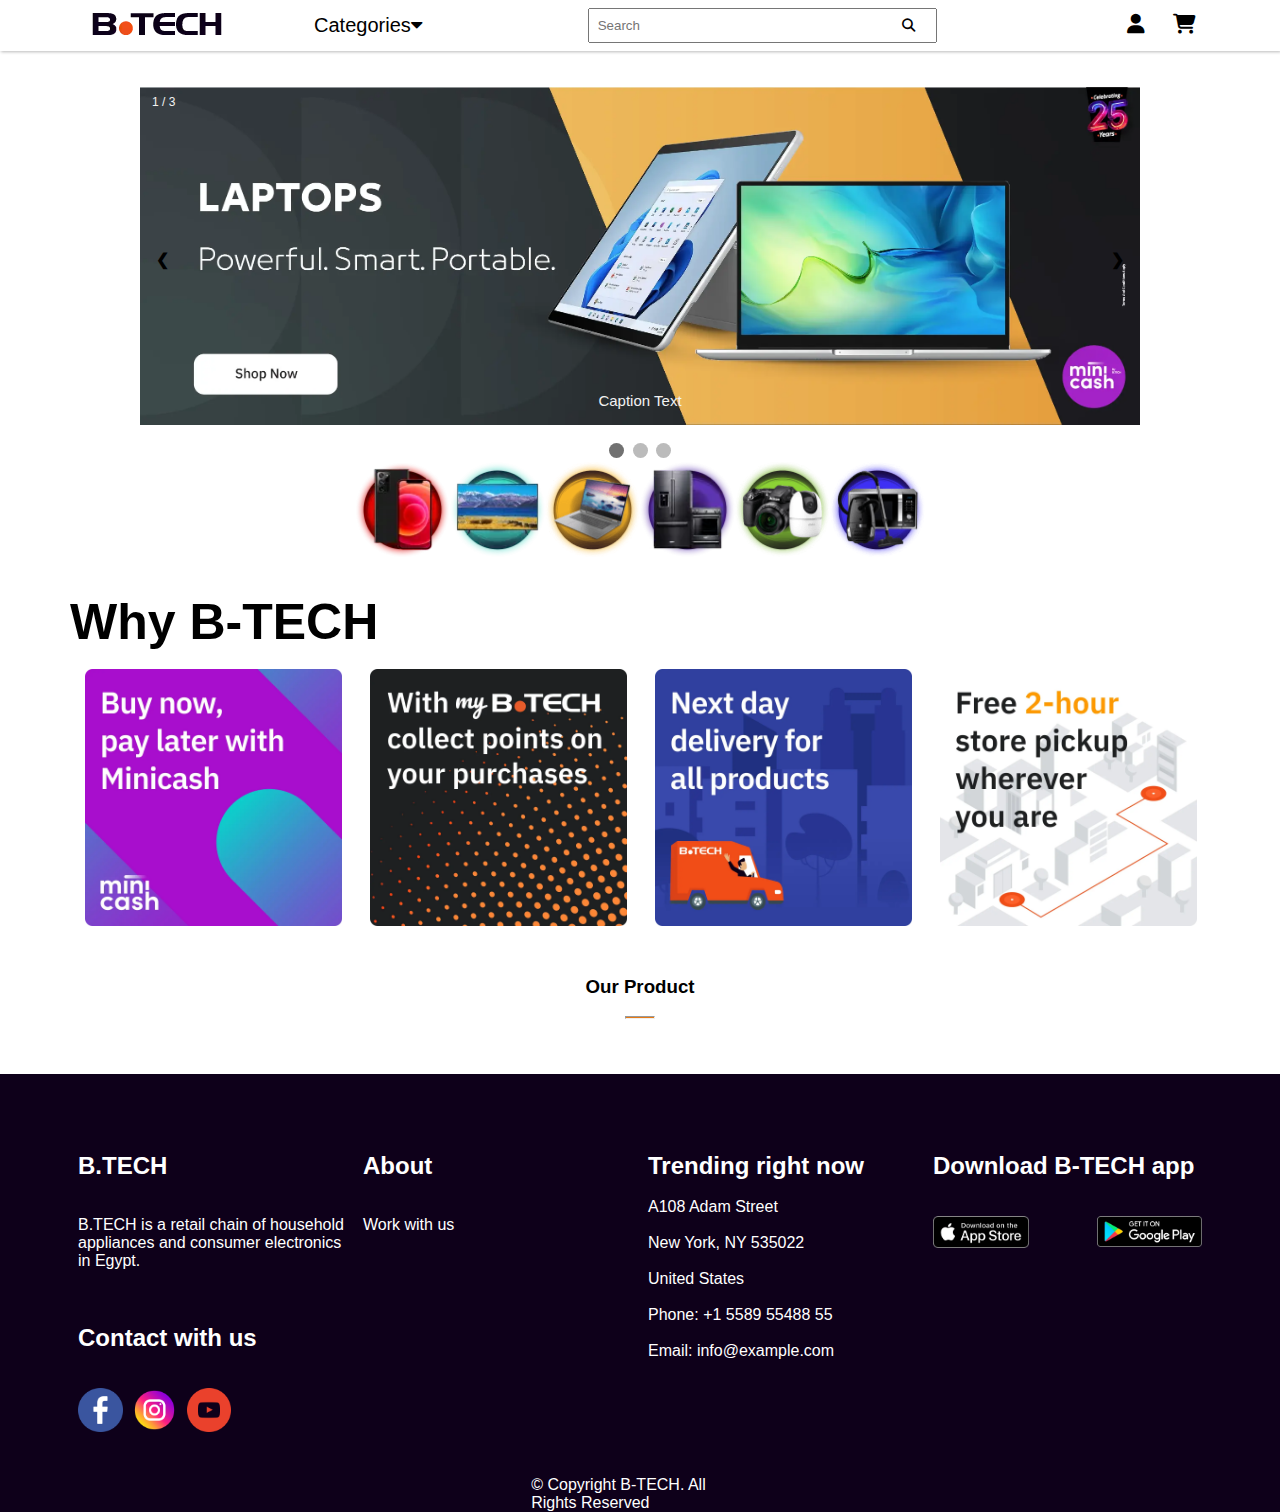
==== commit bb3dfbe5: "lsa m5las" ====
--- a/project/index.html
+++ b/project/index.html
@@ -11,6 +11,11 @@
     <link href="fontawesome-free-6.2.1-web/css/brands.css" rel="stylesheet">
     <link href="fontawesome-free-6.2.1-web/css/solid.css" rel="stylesheet">
     <link rel="stylesheet" href="css/style.css">
+    <link rel="stylesheet" href="css/cssCatigorePage.css">
+    <link rel="stylesheet" href="css/cssProductPage.css">
+
+
+
     <link rel="stylesheet" href="https://cdnjs.cloudflare.com/ajax/libs/font-awesome/4.7.0/css/font-awesome.min.css">
     <link rel="stylesheet" href="css/navstyle.css">
 </head>
@@ -110,7 +115,7 @@
     <label style="font-size: 50px;margin-bottom: 5px;" ><b>Why B-TECH</b></label>
     <br><br>
 
-        <div class="col-12" id="why-id">
+        <div class="container" id="why-id">
         <div class="col-3">
             <a href="https://btech.com/en/minicash-info"><img src="resources/Imglink1webp.webp" alt="image not found" style="width: 90%; "></a>
         </div>
@@ -127,8 +132,26 @@
     </div>
   </div>
 
-<br><br><br>
-<div class="container">
+<section id="featured" style="margin-top:50px ;margin-bottom:50px;"> 
+    <div class="container textCenter"style="padding-bottom: 5px ; margin-top: 5px;
+    margin-bottom:50px;" >
+       <h3>Our Product </h3>
+       <br> 
+       <hr style="margin: auto;">
+    </div>
+    <div class="container" id="categoryContainer">
+    <!-- <div class="rowAbi" >
+        <h4>electronics</h4>
+       -->
+
+    </div>
+</div>
+</section>
+
+
+
+
+<!-- <div class="container">
 <div class="content">
     <div class="card">
         <img src="resources/phone1.webp">
@@ -161,7 +184,7 @@
         <button>Add to Cart <i class="fa-solid fa-plus"></i></button>
     </div>
 </div>
-</div>
+</div> -->
     <!-- footer -->
     <div class="footer">
         <div class="container">
@@ -210,6 +233,8 @@
                 <div class="footer-card">
                     <h2>Download B-TECH app</h2>
                     <br><br>
+
+                    <div class="img-container-footer">
                     <a href="https://apps.apple.com/us/app/b-tech/id1258773067">
                         <img style="width: 96px;height: 32px;" src="resources/IOS.webp">
                     </a>
@@ -217,6 +242,7 @@
                         <img style="width: 105px;height: 31.1px;" src="resources/Google.webp">
                     </a>
                 </div>
+                </div>
             </div>
         </div>
         <br><br>
@@ -224,7 +250,10 @@
             <p>© Copyright B-TECH. All Rights Reserved</p>
         </div>
     </div>
+    <script src="js/getProductHome.js"></script>
+
     <script src="Js/js.js"></script>
+    <!-- <script src="js/getProductHome.js"></script> -->
 </body>
 
 </html>--- a/project/css/style.css
+++ b/project/css/style.css
@@ -35,9 +35,6 @@
     display:flex;
     justify-content: space-between;
 }
-
-
-
   .dropdown {
     float: left;
     overflow: hidden;
@@ -85,6 +82,12 @@
     text-decoration: none;
     /* font-size: large; */
   }
+  .container{
+    padding-left: 15px;
+    padding-right: 15px;
+    margin-left: auto;
+    margin-right: auto;
+}
   /* .container{
     margin: auto;
     width:80%;
@@ -191,11 +194,12 @@
     display: flex;
     justify-content: space-between;
     padding-top: 70px;
-    margin-top: 100px;
 }
 .footer-card{
     color:white;
-    width:30%;
+    padding: 8px;
+    width:25%;
+    
 }
 
 li.footer-links{
@@ -213,7 +217,7 @@
 .copyright{
     color: white;
     margin: auto;
-    width:25%;
+    width:17%;
     position: relative;
     top: 30%;
 }
@@ -234,6 +238,11 @@
   flex-wrap: wrap;
   flex-direction: row;
   justify-content:center;
+}
+.img-container-footer{
+  width: 100%;
+  display: flex;
+   justify-content: space-between;
 }
 #why-id{
   display: flex;
--- a/project/css/cssCatigorePage.css
+++ b/project/css/cssCatigorePage.css
@@ -0,0 +1,100 @@
+*{
+    -webkit-box-sizing: border-box;
+    -moz-box-sizing: border-box;
+    box-sizing: border-box;
+
+}
+html{
+    scroll-behavior: smooth;
+}
+body{
+    font-family: 'Titillium Web', sans-serif;
+
+}
+.parent{
+    background-color: bisque;
+}
+.container{
+    padding-left: 15px;
+    padding-right: 15px;
+    margin-left: auto;
+    margin-right: auto;
+}
+@media (min-width :768px){
+    .container{
+        width: 750px;
+    }
+}
+@media (min-width :992px){
+    .container{
+        width: 970px;
+    }
+}
+@media (min-width :1200px){
+    .container{
+        width: 1170px;
+    }
+}
+.rowAbi{
+    display: flex;
+    flex-wrap: wrap;
+    
+}
+
+.textCenter{
+    text-align: center;
+}
+hr{
+    height: 3px;
+    width: 30px;
+    background-color: rgb(231, 122, 20);
+}
+.p-img{
+    width: 33.3%;
+    height: 33.33%;
+
+    background-color: rgb(230, 230, 230);
+    margin-bottom:3px ;
+
+
+
+}
+.buyBtn{
+    padding: 9px;
+    border-radius: 3px;
+    color: whitesmoke;
+    background-color: rgb(231, 122, 20);
+    border: none;
+    font:bolder ;
+    transform: translateY(20px);
+    opacity: 0;
+    transition: 0.3s all;
+
+ }
+ .star{
+    padding: 10px 0px ; 
+ }
+ .star i{
+    font-size: 0.8rem;
+    color: goldenrod;
+ }
+
+ .product{
+    width: 33.3%;
+    height: auto;
+    cursor: pointer;
+    margin-bottom: 2rem;
+ }
+
+ .product img{
+    transition: 0.3 all;
+ }
+ .product:hover img{
+    opacity: 0.7;
+ }
+
+ .product:hover .buyBtn{
+    opacity: 1;
+    transform: translateY(0px);
+
+ }--- a/project/css/cssProductPage.css
+++ b/project/css/cssProductPage.css
@@ -0,0 +1,56 @@
+
+
+.row{
+    display: flex;
+}
+.leftSection{
+    width: 50%;
+
+
+}
+.rightSection{
+    width: 50%;
+    margin-left: 3%;
+}
+.smallImg{ 
+    margin: 2%;
+    width: 22%;
+}
+.group-small-img{
+    display: flex;
+    width: 100%;
+    justify-content: space-between;
+ }
+
+ .addCartBtn {
+    padding: 9px;
+    border-radius: 3px;
+    color: whitesmoke;
+    background-color: rgb(231, 122, 20);
+    border: none;
+    font:bolder ;
+
+ }
+
+
+ .buyBtn:hover{
+    opacity: .7;
+ }
+
+ #quantity:focus{
+    outline: none;
+
+ }
+ #bigImg:hover{
+    transition: all .3s ;
+    transform: scale(1.1);    
+ }
+
+ .smallImg:hover{
+    opacity: .7;
+    transition: all .3s ;
+    transform: scale(1.2);
+ }
+
+
+
--- a/project/css/navstyle.css
+++ b/project/css/navstyle.css
@@ -17,20 +17,24 @@
 .navbar {
   display: flex;
   justify-content: space-between;
+  text-align: center;
 }
 
 #logo {
-  margin: 20px 0px;
+   margin: 12px 0px; 
 }
 
 .logo-container {
-  width: 10%;
+  width: 15%;
 }
 
 .links-container {
-  width: 80%;
-  margin: 20px 0px;
-  display: flex;
+  width: 85%;
+  
+  /* margin: 20px 0px; */
+  display: flex;
+  justify-content: space-between;
+
 }
 
 .dropdown {
@@ -79,6 +83,8 @@
 }
 
 .search {
+  padding-top: 8px ;
+  padding-bottom: 8px ;
   width: 45%;
 }
 
@@ -99,12 +105,12 @@
 
 .icons {
   font-size: 20px;
-  width: 20%;
+  
   display: flex;
 }
 
 .icons i {
-  margin: 9px;
+  margin: 14px;
   color: black;
 }
 
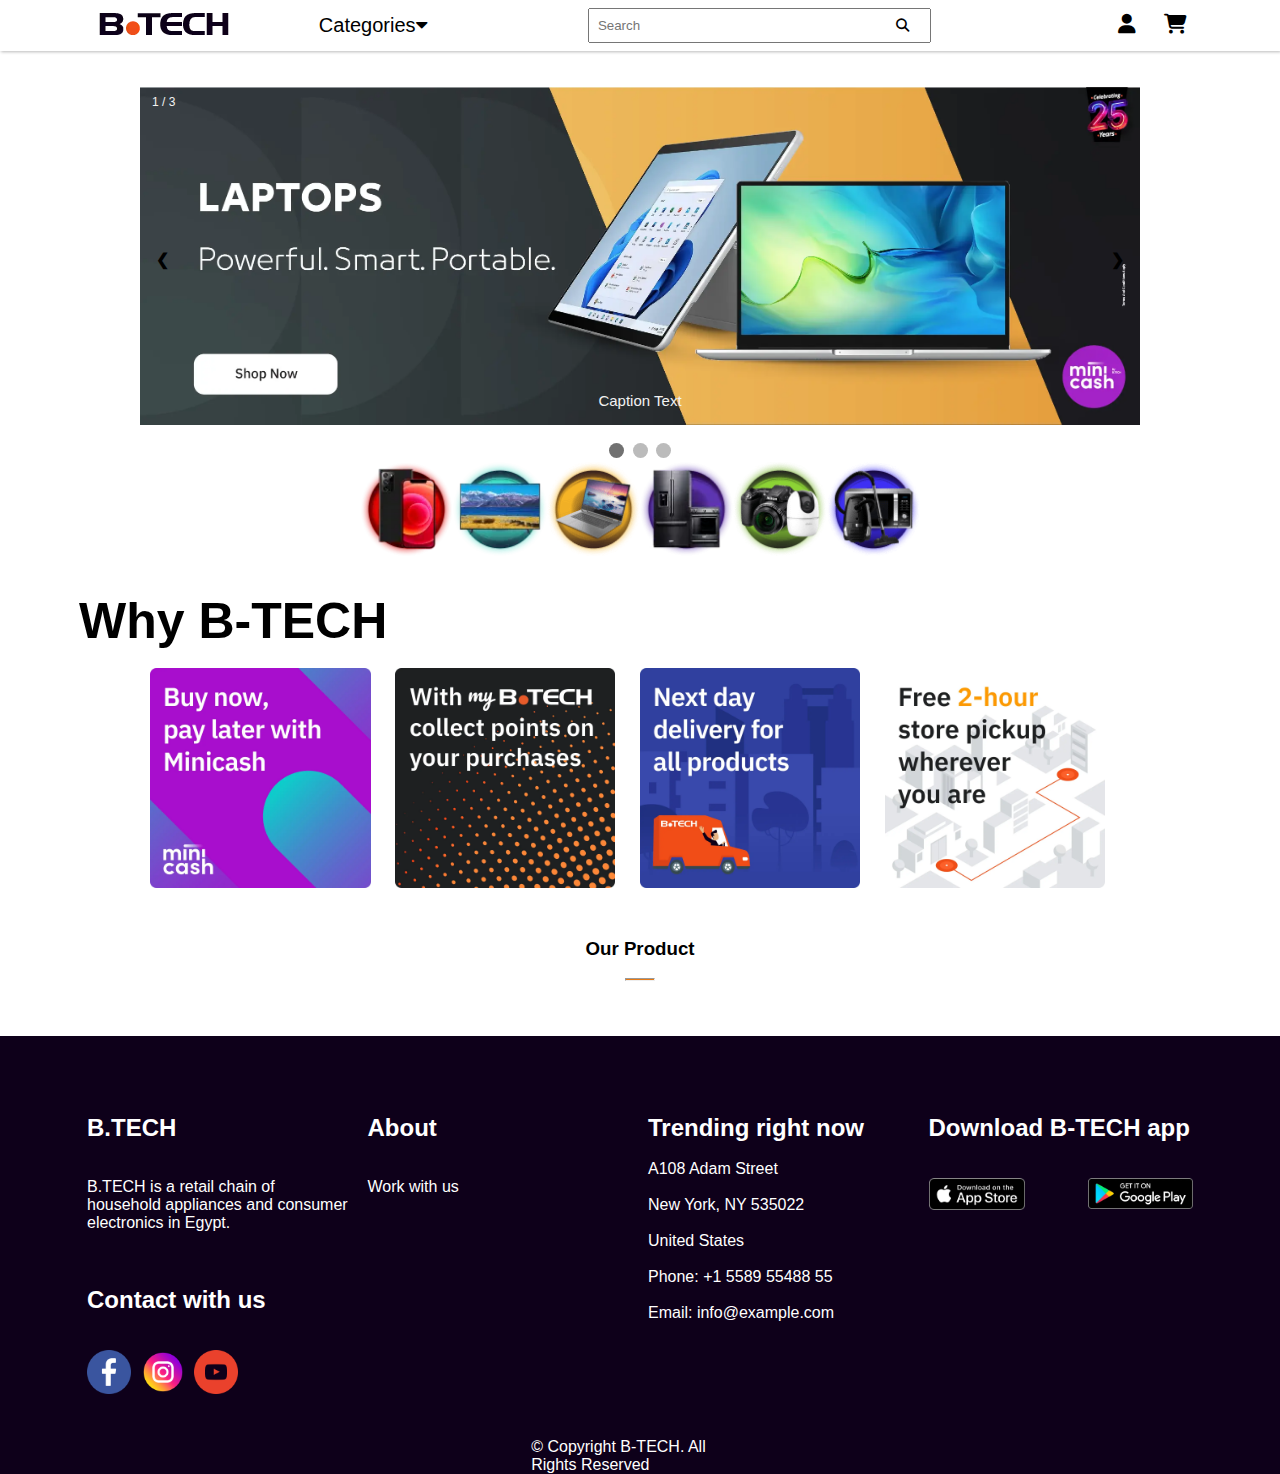
==== commit ec1e1083: "asd" ====
--- a/project/index.html
+++ b/project/index.html
@@ -31,11 +31,13 @@
                     <div class="dropdown">
                         <button class="dropbtn">Categories<i class="fa fa-caret-down"></i>
                         </button>
-                        <div class="dropdown-content">
-                            <a href="#">Link 1</a>
-                            <a href="#">Link 2</a>
-                            <a href="#">Link 3</a>
-                        </div>
+                        <select id="dropdown" class="dropdown-content">
+                            <!-- <a href="#">electronics</a>
+                            <a href="#">men's clothes</a>
+                            <a href="#">jelewery</a>
+                            <a href="#">women's clothes</a> -->
+
+                        </select>
                     </div>
                     <form class="search" action="#"><input id="search" placeholder="Search" type="text"><button
                             type="submit"><i class="fa-solid fa-magnifying-glass"></i></button></form>
--- a/project/css/cssProductPage.css
+++ b/project/css/cssProductPage.css
@@ -4,12 +4,12 @@
     display: flex;
 }
 .leftSection{
-    width: 50%;
+    width: 40%;
 
 
 }
 .rightSection{
-    width: 50%;
+    width: 60%;
     margin-left: 3%;
 }
 .smallImg{ 
--- a/project/css/navstyle.css
+++ b/project/css/navstyle.css
@@ -4,13 +4,12 @@
   font-family: 'IBM Plex Sans', sans-serif;
 }
 
-/* .container {
+.container {
   width: 90%;
   margin: auto;
-} */
+}
 
 nav {
-  /* border-bottom:1px solid rgba(0, 0, 0, 0.678) ; */
   box-shadow: 1px 1px 3px rgb(187, 187, 187);
 }
 
@@ -190,7 +189,7 @@
  margin: auto;
   width: 20%;
 }
-#quantity {
+.quantity {
   width: 50%;
   padding: 15px;
   font-size: 15px;
@@ -199,6 +198,7 @@
   text-decoration: none;
   padding: 3px;
   margin-top: 10px;
+  cursor: pointer;
 }
 .cart-container{
   display:flex;
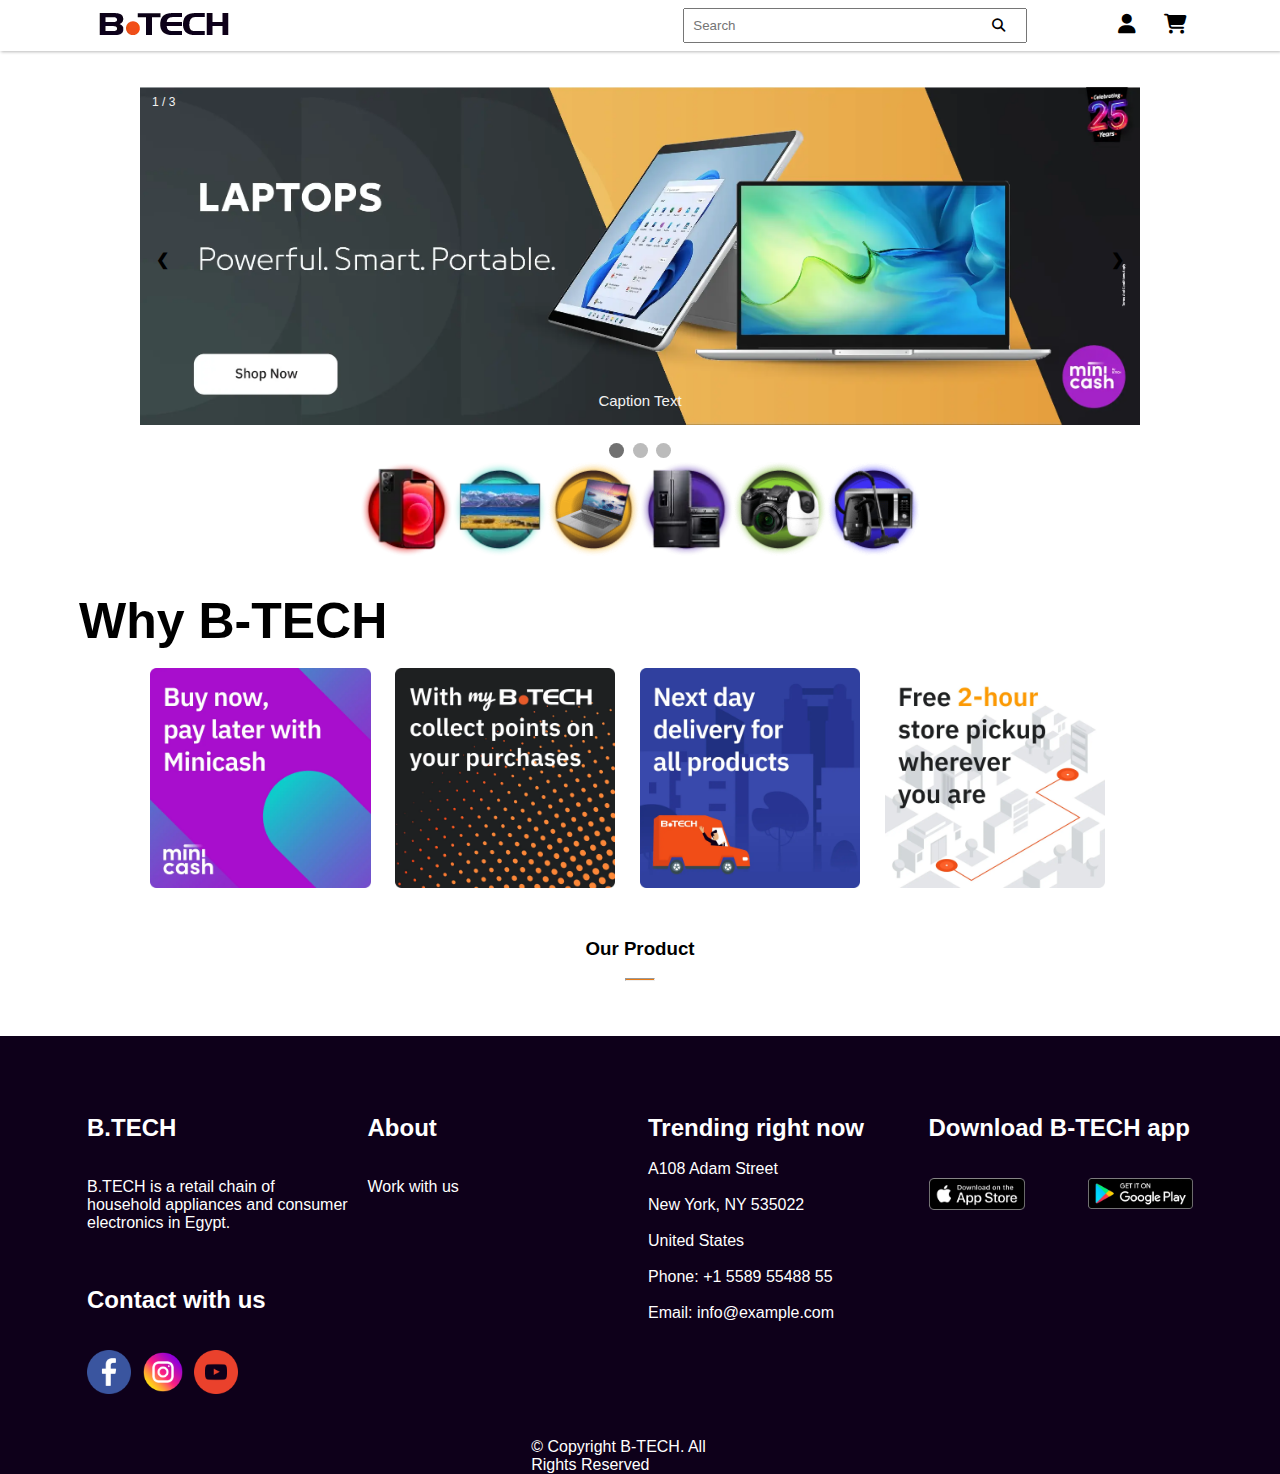
==== commit a17d81b9: "final" ====
--- a/project/index.html
+++ b/project/index.html
@@ -28,23 +28,24 @@
                     <a href="index.html"><img id="logo" src="resources/new3.webp" alt="b tech logo"></a>
                 </div>
                 <div class="links-container">
-                    <div class="dropdown">
-                        <button class="dropbtn">Categories<i class="fa fa-caret-down"></i>
-                        </button>
-                        <select id="dropdown" class="dropdown-content">
-                            <!-- <a href="#">electronics</a>
+                    <div id="drop" class="dropdown">
+                        <!-- <button class="dropbtn">Categories<i class="fa fa-caret-down"></i>
+                        </button> -->
+                        
+                        <!-- <select id="dropdown"  class="dropdown dropdown-content"> -->
+                            <!-- <a href="catigorePage.html">electronics</a>
                             <a href="#">men's clothes</a>
                             <a href="#">jelewery</a>
                             <a href="#">women's clothes</a> -->
 
-                        </select>
+                        <!-- </select> -->
                     </div>
                     <form class="search" action="#"><input id="search" placeholder="Search" type="text"><button
                             type="submit"><i class="fa-solid fa-magnifying-glass"></i></button></form>
 
                     <div class="icons">
                         <a href="signUp.html"><i class="fa-regular fa-user"></i></a>
-                        <a href="cart.html"><i class="fa-solid fa-cart-shopping"></i></a>
+                        <a href="cart.html"><i class="fa-solid fa-cart-shopping"></i><span class="red">0</span></a>
                     </div>
                 </div>
             </div>
@@ -256,6 +257,7 @@
 
     <script src="Js/js.js"></script>
     <!-- <script src="js/getProductHome.js"></script> -->
+    <!-- <script src="Js/cart.js"></script> -->
 </body>
 
 </html>--- a/project/css/navstyle.css
+++ b/project/css/navstyle.css
@@ -229,4 +229,29 @@
   border-radius: 10px;
   margin-top: 30px;
 }
-
+.empty-cart{
+  width: 50%;
+  margin: 50px auto;
+  text-align: center;
+  font-weight: 500;
+}
+.red{
+  background-color: red;
+  color: white;
+  border-radius:50% ;
+  text-decoration: none;
+  font-size: 12px;
+  position: relative;
+  right: 20px;
+  bottom: 15px;
+  display: none;
+}
+#drop{
+  display: flex;
+  width:40%;
+}
+#drop a{
+  margin:auto ;
+  padding: 5px;
+  cursor: pointer;
+}